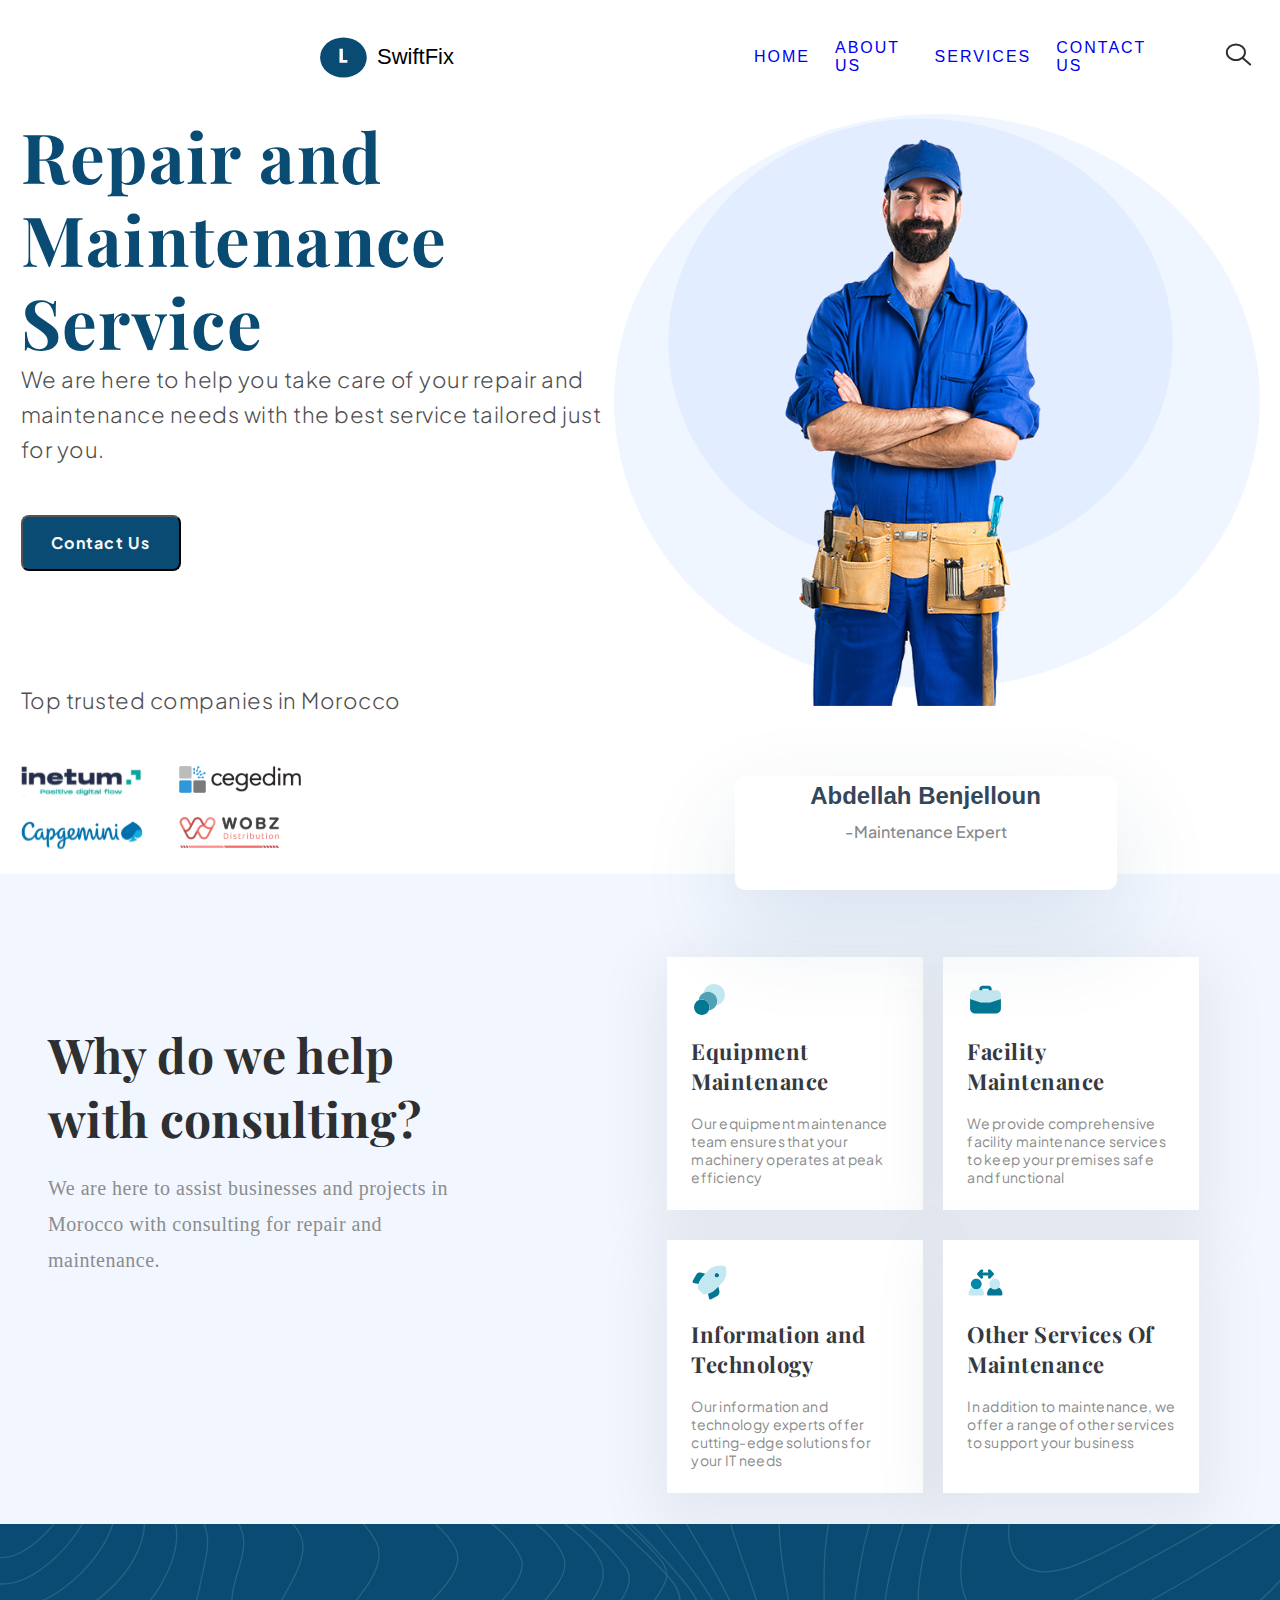
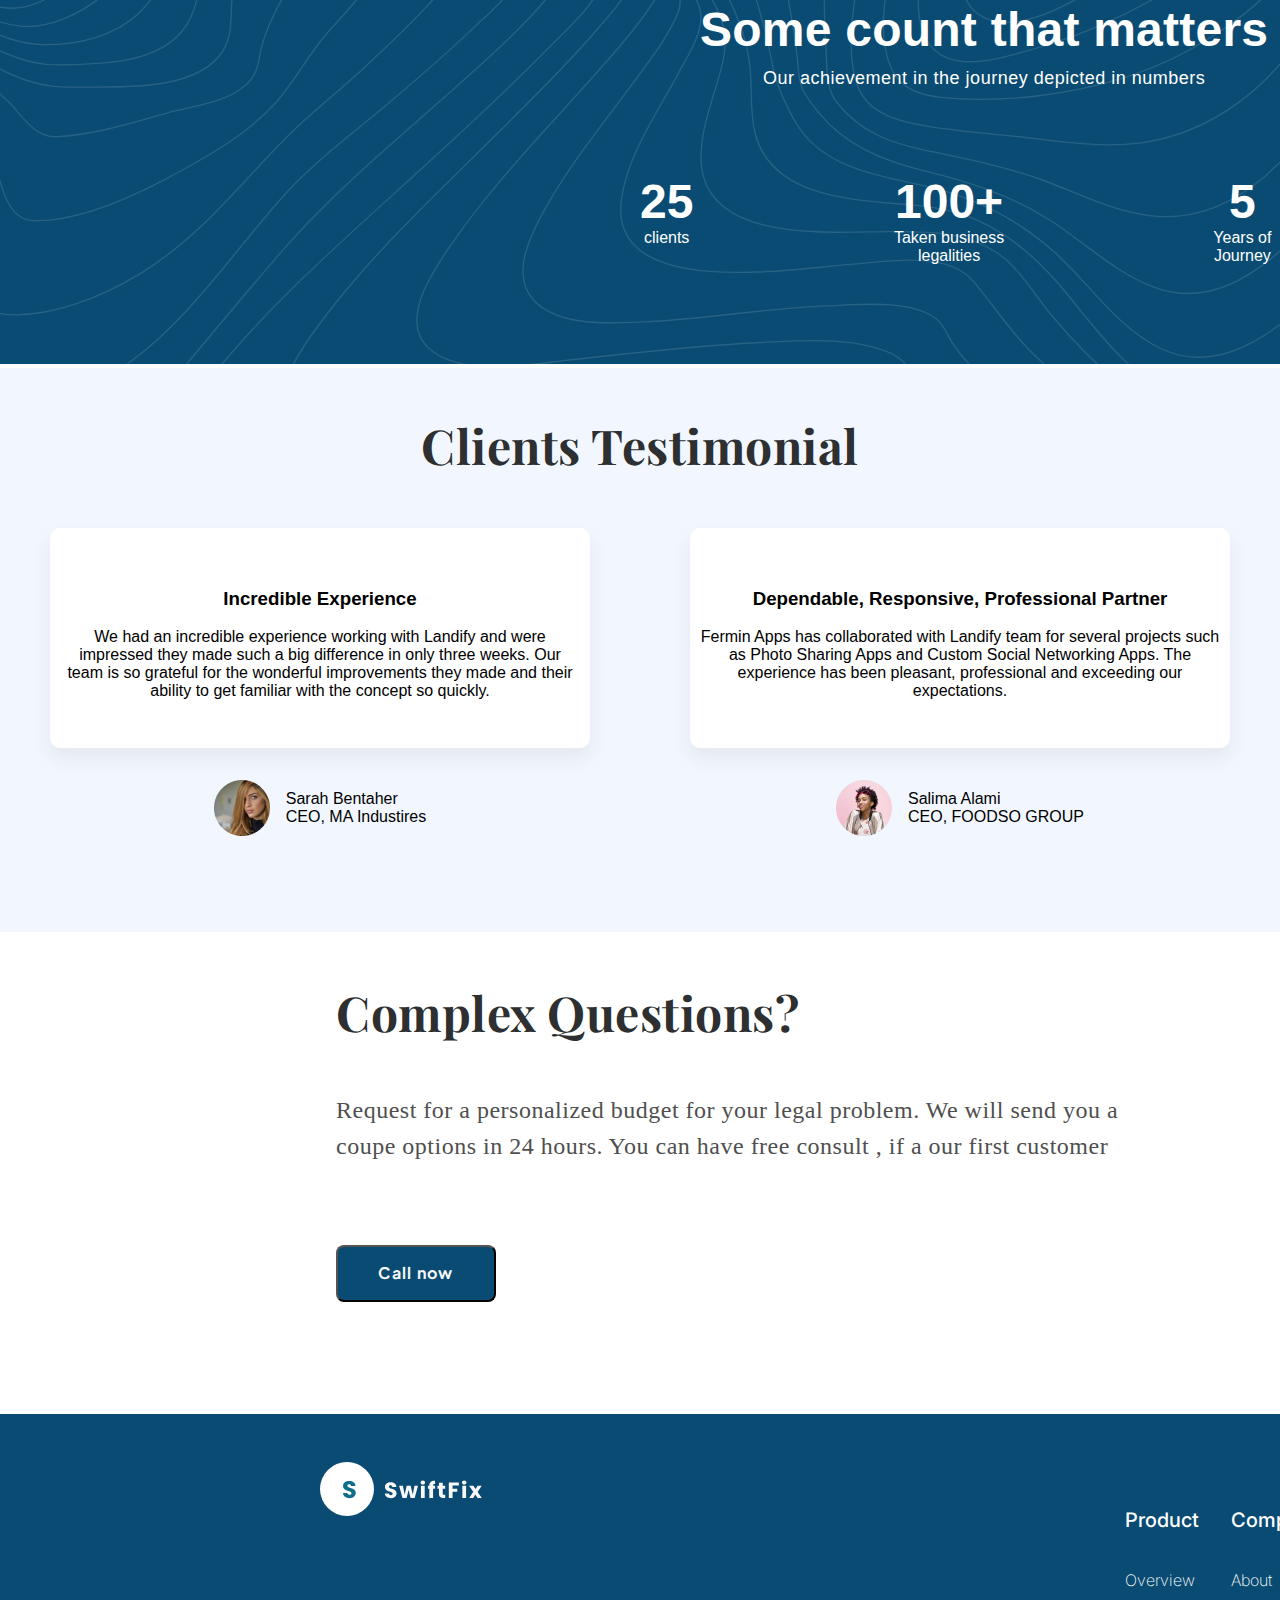
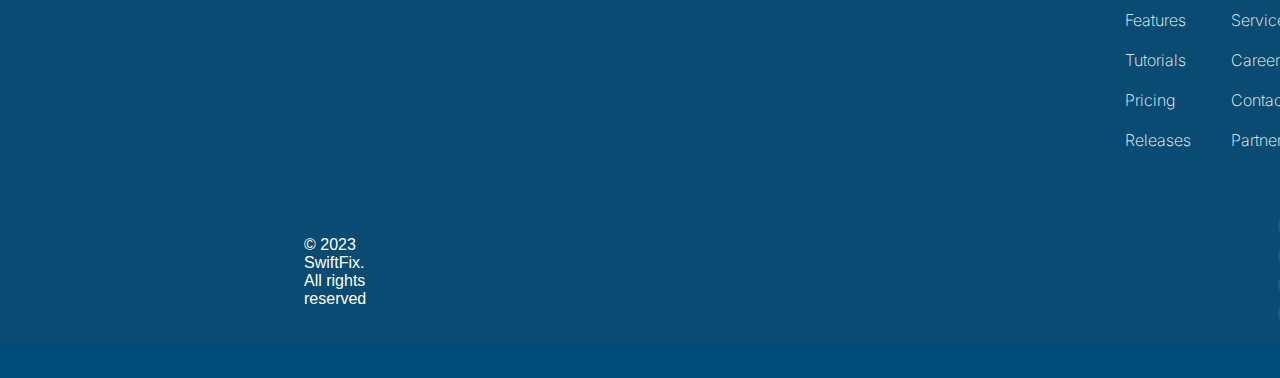
==== index.html @ 6b2a0e9b "brief2" ====
<!DOCTYPE html>
<html lang="en">
<head>
    <meta charset="UTF-8">
    <meta name="viewport" content="width=device-width, initial-scale=1.0">
    <title>Document</title>
    <link rel="stylesheet" href="style.css">
    <!-- Fonts Section -->
    <link rel="preconnect" href="https://fonts.googleapis.com">
    <link rel="preconnect" href="https://fonts.gstatic.com" crossorigin>
    <link href="https://fonts.googleapis.com/css2?family=Inter:wght@200;500&display=swap" rel="stylesheet">
    <link rel="preconnect" href="https://fonts.googleapis.com">
    <link rel="preconnect" href="https://fonts.gstatic.com" crossorigin>
    <link href="https://fonts.googleapis.com/css2?family=Plus+Jakarta+Sans:wght@300;700&display=swap" rel="stylesheet">
    <link rel="preconnect" href="https://fonts.googleapis.com">
    <link rel="preconnect" href="https://fonts.gstatic.com" crossorigin>
    <link href="https://fonts.googleapis.com/css2?family=Playfair+Display:wght@700;900&display=swap" rel="stylesheet">
    <!-- End Fonts Section -->
</head>


<body>
    <header>
        <div class="row">
            <div class="logo">
                <img src="images/logo.svg" alt="" srcset="">
                <p>SwiftFix</p>
            </div>
            <div class="navigation">
                <div class="menu">
                    <ul>
                        <li><a href="index.html">HOME</a></li>
                        <li><a href="about.html">ABOUT US</a></li>
                        <li><a href="services.html">SERVICES</a></li>
                        <li><a href="contact.html">CONTACT US</a></li>
                    </ul>
                </div>
                <div>
                    <img src="images/Group 27.svg" alt="" srcset="">
                </div>
            </div>
        </div>
    </header>
<!-- ------------------------------------------------section 1----------------------------------------------------------->
    <section class="home-section1">
        <div class="section">
            <h2>Repair and Maintenance Service</h2>
            <p>We are here to help you take care of your repair and maintenance needs with the best service tailored just for you.</p>
            <a href="contactUs.html"><button>Contact Us</button></a>
            <p>Top trusted companies in Morocco</p>
            <img src="images/Group 25.svg" alt="entreprises">
            
        </div>
        <div class="image">
            <img src="images/Hero Image.svg" alt="technicien de maintenance">
            <div class="bloc"><strong>Abdellah Benjelloun</strong><br>
            <p>-Maintenance Expert</p></div>
        </div>
    </section>
<!-----------------------------------------section de services----------------------------------------------------------->
    <section>
        <div class="services">
            <div class="question">
                <h3>Why do we help with consulting?</h3>
                <p>We are here to assist businesses and projects in Morocco with consulting for repair and maintenance.</p>
            </div>
            <div class="service-n">
                <div class="S">
                    <img src="images/Circle Layer.svg" alt="image">
                    <h5>Equipment Maintenance</h5>
                    <p>Our equipment maintenance team ensures that your machinery operates at peak efficiency</p>
                </div>
                <div class="S">
                    <img src="images/Bag.svg" alt="image">
                    <h5>Facility Maintenance</h5>
                    <p>We provide comprehensive facility maintenance services to keep your premises safe and functional</p>
                </div>
                <div class="S">
                    <img src="images/Rocket.svg" alt="image">
                    <h5>Information and Technology</h5>
                    <p>Our information and technology experts offer cutting-edge solutions for your IT needs</p>
                </div>
                <div class="S">
                    <img src="images/User Arrows.svg" alt="image">
                    <h5>Other Services Of Maintenance</h5>
                    <p>In addition to maintenance, we offer a range of other services to support your business</p>
                </div>
            </div>
        </div>
<!-- -------------------------------------------section de comptage--------------------------------------------------- -->
        <div class="count">
            <img  class="background" src="images/Group 498.svg" alt="background">
            <div class="count-matters">
                <h4><strong>Some count that matters</strong></h4>
                <p>Our achievement in the journey depicted in numbers</p>
            </div >
            <div class="countainer">
                <div class="client-number">
                    <h4><strong >25</strong></h4>
                    <p>clients</p>
                </div>
                <div class="businnes">
                    <h4><strong>100+</strong></h4>
                    <p>Taken business legalities</p>
                </div>
                <div class="years">
                    <h4><strong>5</strong></h4>
                    <p>Years of Journey</p>
                </div>
            </div>  
        </div>
    </section>
<!------------------------------------------section des clients---------------------------------------------------------->
    <section class="home-section2">
        <h3 class="client">Clients Testimonial</h3>
        <div class="client1">
            <div class="vue1">
                <h3><strong>Incredible Experience</strong></h3><br>
                <p>We had an incredible experience working with Landify and were impressed they made such a big difference in only three weeks. Our team is so grateful for the wonderful improvements they made and their ability to get familiar with the concept so quickly.</p><br>
            </div>
            <!-- <div class="triangle"></div> -->
            
            <div class="persone1">
                <img src="images/Photo.png" alt="client">
                <p><span>Sarah Bentaher</span><br>
                    CEO, MA Industires
                </p>
            </div>
        </div>
        
        <div class="client2">
            <div class="vue2">
                <h3><strong>Dependable, Responsive, Professional Partner</strong></h3><br>
                <p>Fermin Apps has collaborated with Landify team for several projects such as Photo Sharing Apps and Custom Social Networking Apps. The experience has been pleasant, professional and exceeding our expectations.</p>
            </div>
            <div class="persone2">
                <img src="images/Photo2.png" alt="client">
                <p><span>Salima Alami</span><br>
                    CEO, FOODSO GROUP
                </p></div>
        </div>
        
    </section>
<!-- ------------------------------------------section de question------------------------------------------------------->
<section class="complex-questions">
    <h4>Complex Questions?</h4>
    <div><p>Request for a personalized budget for your legal problem. We will send you a coupe options in 24 hours. You can have free consult , if a our first customer</p></div>
    <button>Call now</button></section>
</section>
<!-- ------------------------------------------------ FOOTER ------------------------------------------------------------>
<footer>
    <div class="feets">
        <div class="feet1">
            <div class="logo2">
                <img src="images/Group 495.svg" alt="" srcset="">
            </div>
            <div class="pf2">
                <div class="list">
                    <h4 class="features">Product</h4><br>
                    <ul>
                        <li><a href="#">Overview</a></li>
                        <li><a href="#">Features</a></li>
                        <li><a href="#">Tutorials</a></li>
                        <li><a href="#">Pricing</a></li>
                        <li><a href="#">Releases</a></li>
                    </ul>
                </div>
                <div class="list">
                    <h4>Company</h4><br>
                    <ul>
                        <li><a href="about.html">About</a></li>
                        <li><a href="services.html">Services</a></li>
                        <li><a href="#">Careers</a></li>
                        <li><a href="contact.html">Contact</a></li>
                        <li><a href="#">Partners</a></li>
                    </ul>
                </div>
                <div class="list">
                    <h4 class="features">Support</h4><br>
                    <ul>
                        <li><a href="#">Help Center</a></li>
                        <li><a href="#">Terms of service</a></li>
                        <li><a href="#">Legal</a></li>
                        <li><a href="#">Privacy Policy</a></li>
                        <li><a href="#">Status</a></li>
                </div>
            </div>
        </div>
    </div>
    <div class="feet2">
        <div><p>© 2023 SwiftFix. All rights reserved</p></div>
    
    <div>
       <a href="https://www.instagram.com/accounts/login/"><img src="images/insta.svg" alt="img"></a> 
       <a href="https://www.google.com/?hl=fr"><img src="images/google.svg" alt="img"></a>
       <a href="https://twitter.com/?lang=fr"><img src="images/twitter.svg" alt="img"></a>
       <a href="https://www.youtube.com/"><img src="images/youtube.svg" alt="img"></a>
    </div>
    </div>
    
</footer>
</body>
</html>
---- style.css ----
* {
    padding: 0; 
    margin: 0px;
    box-sizing: border-box; /*siri fa7mi7*/
    font-family: poppins,sans-serif;
    text-decoration: none;
    scroll-behavior: smooth;
}

.row {
    background-color: #ffffff;
    display: flex;
    justify-content: center;
    align-items: center;
    gap: 300px;

}

.logo {

    display: flex;
    flex-direction: row;
    align-items: center;
    margin-left: 20rem;
    
}

.logo p {
    margin-left: 10px;
    font-size: 22px;
}

.navigation {
    /* width : 50%;  */
    width: 100%;
    display : flex;
    justify-content: center;
    align-items: center;
    gap: 20px;
    
}

.menu ul {
    display : flex;
    list-style: none;
    align-items: center;
    color: #ffffff;
 }

 .menu ul > li {
    padding-right: 25px;
    letter-spacing:  2px;
 }


/* ---------------------------------------------------- section 1------------------------------------------------------ */
.home-section1 {
   display : flex;
   flex-direction: row;
   justify-content: center;
}

 .section {
    width : 593px;
 }

 .section h2 {
    color: #094B72;
    font-family: Playfair Display;
    font-size: 69px;
    font-style: normal;
    font-weight: 700;
    line-height: 120%;
    letter-spacing: 1.38px;
 }

 .section p {
    color: var(--neutral-grey-6, #4F4F4F);
    font-family: Plus Jakarta Sans;
    font-size: 22px;
    font-style: normal;
    font-weight: 300;
    line-height: 158%; /* 34.76px */
    letter-spacing: 0.5px;
    margin-bottom: 3rem;
 }
 
 .section button,.complex-questions button {
   width: 10em;
   border-radius: 8px;
   background: #094B72;
   color: var(--neutral-grey-1, #F9F8F9);
   font-family: Plus Jakarta Sans;
   font-size: 1rem;
   font-style: normal;
   font-weight: 700;
   line-height: 140.5%; /* 22.48px */
   letter-spacing: 1.28px;
   margin-bottom: 7rem;
   padding: 15px;
 }

.section img {
   margin-bottom: 10px;
} 

.image {
    position: relative;
 }

.bloc {
    width: 382px;
    height: 114px;
    position: absolute;
    bottom: -16px;
    right : 143px;
    border-radius: 10px;
    background: #FFF;
    box-shadow: 0px 39px 100px rgba(25, 62, 108, 0.12);
    color: #33475B;
    text-align: center;
    font-family: Plus Jakarta Sans;
    font-size: 24px;
    font-style: normal;
    font-weight: 700;
    line-height: 36px;
 }
 .bloc p {
    color: #87898C;
    text-align: center;
    font-family: Plus Jakarta Sans;
    font-size: 16px;
    font-style: normal;
    font-weight: 500;
    line-height: 36px; 
 }
 /* -----------------------------------------------------section services---------------------------------------------- */
 .services {
   padding: 3em;
   background-color: #F2F7FF;
   display: flex;
   flex-direction: row;
   justify-content: center;

 }

 .question {
   width : 30%;
   width: 419.309px;
   height: 302px;
   flex-shrink: 0;
   margin-top : 100px;
   margin-right: 190px;
 }

.question h3 {
   color: var(--neutral-grey-7, #2D2F30);
   font-family: Playfair Display;
   font-size: 48px;
   font-style: normal;
   font-weight: 700;
   line-height: normal;
   letter-spacing: 0.323px;
}

.question p {
   color: var(--neutral-grey-5, #8B8C8C);
   font-feature-settings: 'clig' off, 'liga' off;
   font-family: Poppins;
   font-size: 20px;
   font-style: normal;
   font-weight: 400;
   line-height: 36px; /* 180% */
   letter-spacing: 0.5px;
   margin-top: 20px;
}

.service-n {
   margin-top: 20px;
   width: 649px;
   height: 534px;
   display: flex;
   flex-wrap: wrap;
 }

.S {
   display: flex;
   width: 256px;
   padding: 24px;
   flex-direction: column;
   align-items: flex-start;
   gap: 18px;
   background-color: #FFF;
   margin: 15px 10px 15px 10px;
   box-shadow: 0px 18px 58px 16px rgba(0, 0, 0, 0.06);

 }

.S h5 {
   color: var(--Text, #363940);
   font-family: Playfair Display;
   font-size: 22px;
   font-style: normal;
   font-weight: 700;
   letter-spacing: 0.5px;
 }

.S p {
   color: var(--neutral-grey-5, #8B8C8C);
   font-family: Plus Jakarta Sans;
   font-size: 14px;
   font-style: normal;
   font-weight: 400;
   letter-spacing: 0.3px;
 }

 /* -------------------------------------------------- section de comptage-------------------------------------------- */
 .count {
   position: relative;
 }

 .background {
   width : 1857px;
   z-index: 0;
 }

 .count-matters {
   position: absolute;
   font-size: 19px;
   top : 70px;
   left: 700px;
   text-align: center;
 }

 .count-matters h4 {
   color: var(--default-white, #FFF);
   text-align: center;
   font-feature-settings: 'salt' on, 'liga' off;
   font-family: Playfair Display;
   font-size: 48px;
   font-style: normal;
   font-weight: 900;
   line-height: 64px; /* 133.333% */
   letter-spacing: 0.24px;
 }

 .count-matters p {
   color: var(--default-white, #FFF);
   text-align: center;
   font-feature-settings: 'salt' on, 'liga' off;
   font-family: Poppins,sans-serif;
   font-size: 18px;
   font-style: normal;
   font-weight: 400;
   line-height: 32px; /* 177.778% */
   letter-spacing: 0.5px;
 }

 .countainer {
   position: absolute;
   top : 250px;
   left: 640px;
   display: flex;
   gap : 200px;
 }

/* ----------- */
.client-number {
   text-align: center;
}

 .client-number h4 {
   font-size: 48px;
   color: #FFF;
 }

 .client-number p {
   text-align: center;
   color: #FFF;
 }

/* ---------- */
 .businnes {
   text-align: center;
 }

 .businnes h4 {
   font-size: 48px;
   color: #FFF;
 }

 .businnes p {
   text-align: center;
   color: #FFF;
 }

 /* --------- */
 .years {
   text-align: center;
 }

 .years h4 {
   font-size: 48px;
   color: #FFF;
 }

 .years p {
   text-align: center;
   color: #FFF;
 }

 /* ------------------------------------------------section des clients------------------------------------------------ */
 .home-section2 {
    background-color: #F2F7FF;
    padding : 10rem 0 6rem 0;
    position: relative;
    display : flex;
    flex-direction: row;
    justify-content: center;
    gap : 100px;

 }

 .client {
   position: absolute;
   top : 45px;
   color: var(--neutral-grey-7, #2D2F30);
   text-align: center;
   font-feature-settings: 'salt' on, 'liga' off;
   font-family: Playfair Display;
   font-size: 48px;
   font-style: normal;
   font-weight: 700;
   line-height: 64px; /* 133.333% */
   letter-spacing: 0.5px;
}

.client1 {
   display : flex;
   flex-direction: column;
}

 .vue1 {
    width: 540px;
    height: 220px;
    text-align: center;
    border-radius: 10px;
    background: #ffffff;
    box-shadow: 0px 10px 20px rgba(41, 41, 42, 0.07);
    padding : 10px;
    padding-top : 60px;  
 }

/* .triangle {
   clip-path: polygon(0 0, 100% 0, 50% 100%);
} */

 .persone1 {
   display: inline-flex;
   align-items: center;
   justify-content: center;
   gap: 16px;
   margin-top:2rem;
 }

 .client2 {
   display : flex;
   flex-direction: column;
}

 .vue2 {
    padding-top : 60px;
    width: 540px;
    height: 220px;
    text-align: center;
    border-radius: 10px;
    background: #ffffff;
    box-shadow: 0px 10px 20px rgba(41, 41, 42, 0.07);
    padding : 10px;
    padding-top : 60px;
    
 }

 .persone2 {
   display: inline-flex;
   align-items: center;
   justify-content: center;
   gap: 16px;
   margin-top:2rem;
 }
 /* ---------------------------------------------------section des question-------------------------------------------- */
 .complex-questions {
   text-align: left;
   margin: 3em 0 0 21em;
}

 .complex-questions h4{
   color: var(--neutral-grey-7, #2D2F30);
   font-family: Playfair Display;
   font-size: 48px;
   font-style: normal;
   font-weight: 700;
   line-height: 64px;
   letter-spacing: 0.5px;

}

.complex-questions p {
   margin: 2em 0 1em 0;
   width: 821px;
   height: 129.393px;
   color: var(--neutral-grey-6, #4F4F4F);
   font-family: Poppins;
   font-size: 24px;
   font-style: normal;
   font-weight: 400;
   line-height: 36px; /* 150% */
   letter-spacing: 0.5px;
}


/* ------------------------------------------------- about us---------------------------------------------------------- */
/* -------------------------------------------------------------------------------------------------------------------- */
/* ------------------------------------------------- article----------------------------------------------------------- */
.about-us {
   display : flex;
   flex-direction: row;
   align-items: center;
   justify-content: center;
   gap : 7rem;
}

.contenu1 {
   width: 30%;
   margin-top: 43px;
}

.contenu1 h2 {
   font-size: 70px;
   color: #094B72;
   font-family: Playfair Display;
   font-style: normal;
   font-weight: 700;
   line-height: 120%; /* 108px */
   letter-spacing: 1.8px;
   margin : 20px 0 20px 0;
}

.contenu1 p, .contenu2 p {
   color: var(--neutral-grey-6, #4F4F4F);
   font-family: Plus Jakarta Sans;
   font-size: 18px;
   font-style: normal;
   font-weight: 500;
   line-height: 158%;
   letter-spacing: 0.5px;
   margin-bottom: 40px;
   margin-top: 44px;
}

.contenu2 button, .contenu1 button {
   border-radius: 8px;
   background: #094B72;
   color: var(--neutral-grey-1, #F9F8F9);
   font-family: Plus Jakarta Sans;
   font-size: 16px;
   font-style: normal;
   font-weight: 700;
   line-height: 140.5%; /* 22.48px */
   letter-spacing: 1.28px;
   margin-bottom: 7rem;
   padding: 15px;
}

.technicien {
   width : 30%;
   height: 30rem;
   margin-left: 10px;
   border-radius: 34px;
   
}
/* ---------------------------------------------- section d'historique ------------------------------------------------- */
button {
   cursor: pointer;
}

.history {
   background-color: #F2F7FF;
   padding-bottom: 20px;
   display: flex;
   flex-direction: row;
   justify-content: center;
}

.contenu2 {
   width: 40%;
   margin-top: 43px;
   margin-left: 19rem;
}

.pic-his {
    margin-top: 55px;
    width: 30%;
}

.contenu2 h3 {
   color: #094B72;
   font-family: Playfair Display;
   font-size: 68px;
   font-style: normal;
   font-weight: 700;
   line-height: 120%; /* 108px */
   letter-spacing: 1.8px;
   margin : 20px 0 20px 0;
}

.contenu2 span {
   color : #094B72;
}

/* ---------------------------------------------------comment---------------------------------------------------------- */
.client-comments {
   margin: 3rem 0 3rem 0;
   display: flex;
   flex-direction: row;
   gap : 50px;
   justify-content: center;
}

.comments {
   background-color: #ffffff;
   border-radius: 10px 30px 0px 90px;
   box-shadow: 0px 10px 20px rgba(41, 41, 42, 7);
   width: 20%;
   height: 20em;
   font-size: 25px;
}

.person {
   padding: 2rem 2rem 0rem 2rem;
}

.person h4 {
   margin-bottom: 10px;
   font-family: Poppins;
   font-size: 25px;
   font-style: normal;
}

.person p {
   font-family: Poppins;
   font-size: 20px;
   font-style: normal;
}

.comment {
   width: 2em;
   height: 2em;
   display: flex;
   margin: 1em 0em 0em 12em;
}

.personnage {
   margin-left: 1em;
   width: 5em;
   height: 4em;
}

.etoiles {
   width : 1em;
   height: 1em;
}
/* ---------------------------------------------------services----------------------------------------------------------- */
/* -------------------------------------------------------------------------------------------------------------------- */
.services-page {
   margin: 4em 0 6em 22em;
   width: 70%;
   display: flex;
   flex-wrap: wrap;
   gap: 2em;
}

.maintenance-services {
   padding: 1em;
   background-color:  #DCD0FF;
   /* border: solid 1px; */
   box-shadow: 0px 10px 20px rgba(41, 41, 42, 0.1);
   width: 25%;
   height: 17em;
   text-align: center;
}

.icon {
   width: 5em;
   height: 4em;
   margin-bottom: 15px;
}

.maintenance-services h4 {
   margin-bottom: 10px;
   font-family: Poppins,sans-serif;
   font-size: 25px;
   font-style: normal;
   font-size: 20px;
   margin-bottom: 15px;
   
}
/* ---------------------------------------------------contact-------------------------------------------------------- */
 /* ------------------------------------------------------------------------------------------------------------------ */
 .contact {
   background-color: #F2F7FF;
   padding: 4rem 0 4rem 20rem;
   display: flex;
   flex-direction: row;
   gap : 7em;

}

.form h3 {
   color: #094B72;
   font-family: Playfair Display, sans-serif;
   font-size: 45px;
   font-style: normal;
   font-weight: 700;
   line-height: 120%; /* 108px */
   letter-spacing: 1.8px;
}

.info {
   display: flex;
   flex-direction: column;
}

.info input {
   width: 50em;
   height: 3em;
   margin-top: 20px;
   padding: 7px;
   background: #FFF;
   border-style: none;
   border-bottom: 2px grey solid;
   box-shadow: rgba(50, 50, 93, 0.25) 0px 6px 12px -2px;
}

.info select {
   color: grey;
   width: 50em;
   height: 3em;
   margin-top: 20px;
   padding: 7px;
   background: #FFF;
   border-style: none;
   border-bottom: 2px grey solid;
   box-shadow: rgba(50, 50, 93, 0.25) 0px 6px 12px -2px;
}

.info textarea {
   width: 50em;
   height: 8em;
   margin-top: 20px;
   padding: 7px;
   border-style: none;
   border-bottom: 2px grey solid;
   background: #FFF;
   box-shadow: rgba(50, 50, 93, 0.25) 0px 6px 12px -2px;
}

.info button {
   width: 10em;
   border-radius: 8px;
   background: #094B72;
   color: var(--neutral-grey-1, #F9F8F9);
   font-family: Plus Jakarta Sans;
   font-size: 1rem;
   font-style: normal;
   font-weight: 700;
   line-height: 140.5%; /* 22.48px */
   letter-spacing: 1.28px;
   margin-bottom: 7rem;
   padding: 15px;
   margin : 1em 0 2em 0;
}

.MAP {

   margin: 5em 0em 0 20em;
   border-radius: 10px;
   box-shadow: 0px 10px 20px rgba(41, 41, 42, 7);
   
}
/* ---------------------------------------------------footer----------------------------------------------------------- */
/* -------------------------------------------------------------------------------------------------------------------- */
.feets {
   height: 400px;
   background-color: #094B72;
   /* color:ffffff; */
   display: flex;
   flex-direction: column;
}
.feet1 {
   
   background-color: #094B72;
   color : #FFF;
   display : flex;
   flex : arrow;
   /* justify-content :space-evenly; */
   gap: 40rem;
   padding: 0 0 9rem 10rem;
}

.pf1 {
   display : flex;
   flex : arrow;
   align-items: center;
}


.pf2 {
   display : flex;
   flex : arrow;
   justify-content: center;
   align-items: center;
   gap : 2rem;
   padding-top : 4rem;

   
}

.list h4 {
   font-family: 'Inter', sans-serif;
   font-weight: 500;
   font-size: 20px;
   margin-bottom: 20px;
}


.list li, .list a {
   color: white;
   list-style: none;
   font-family: 'Inter', sans-serif;
   font-weight: 200;
   font-style: normal;
   font-size: 16px;
   font-style: normal;
   padding-bottom: 20px;
}



.feet2{
   background-color: #004D7B;
   display: flex;
   flex-direction: row;
   align-items: center;
   gap : 57rem;
   padding: 0 0 3rem 19rem;
   color : #ffffff;
}

.logo2 {
   display: flex;
   flex-direction: row;
   align-items: center;
   margin-left: 10rem;
   margin-top: 3em;
   display: block;
}
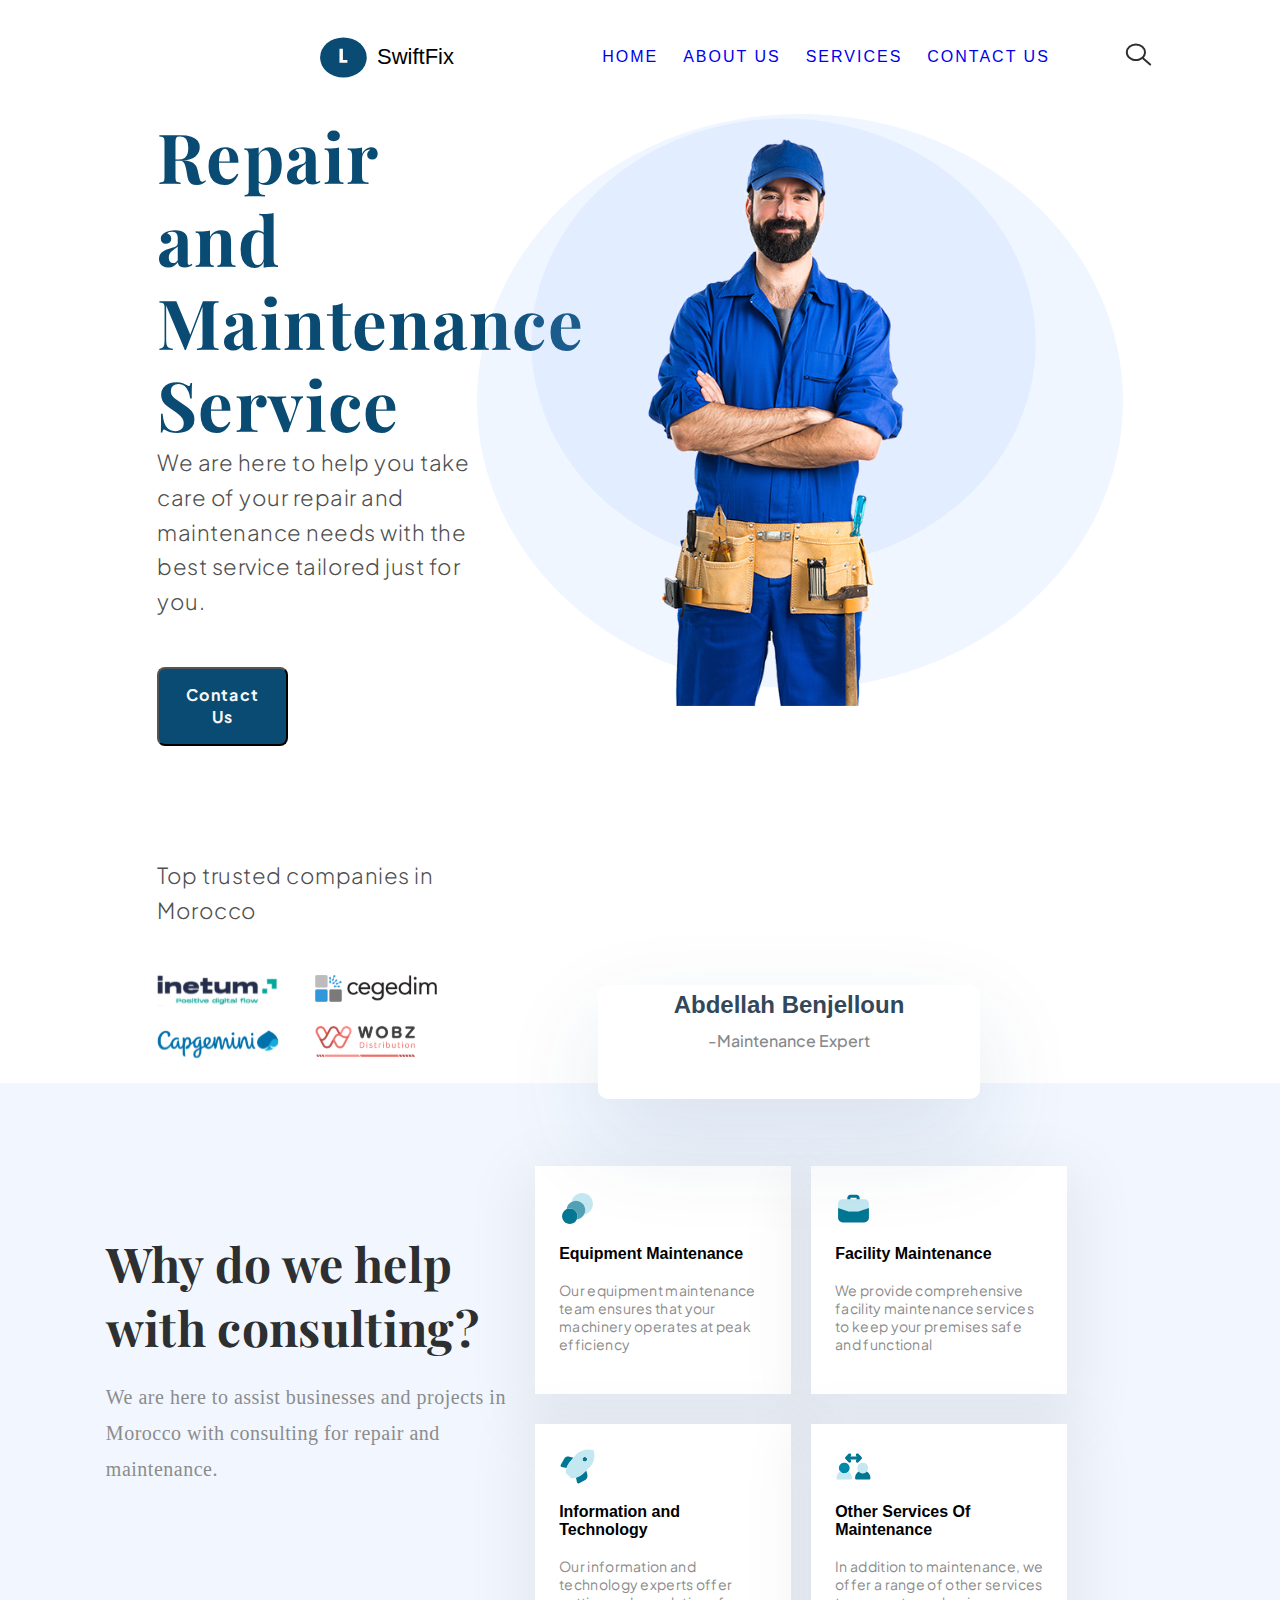
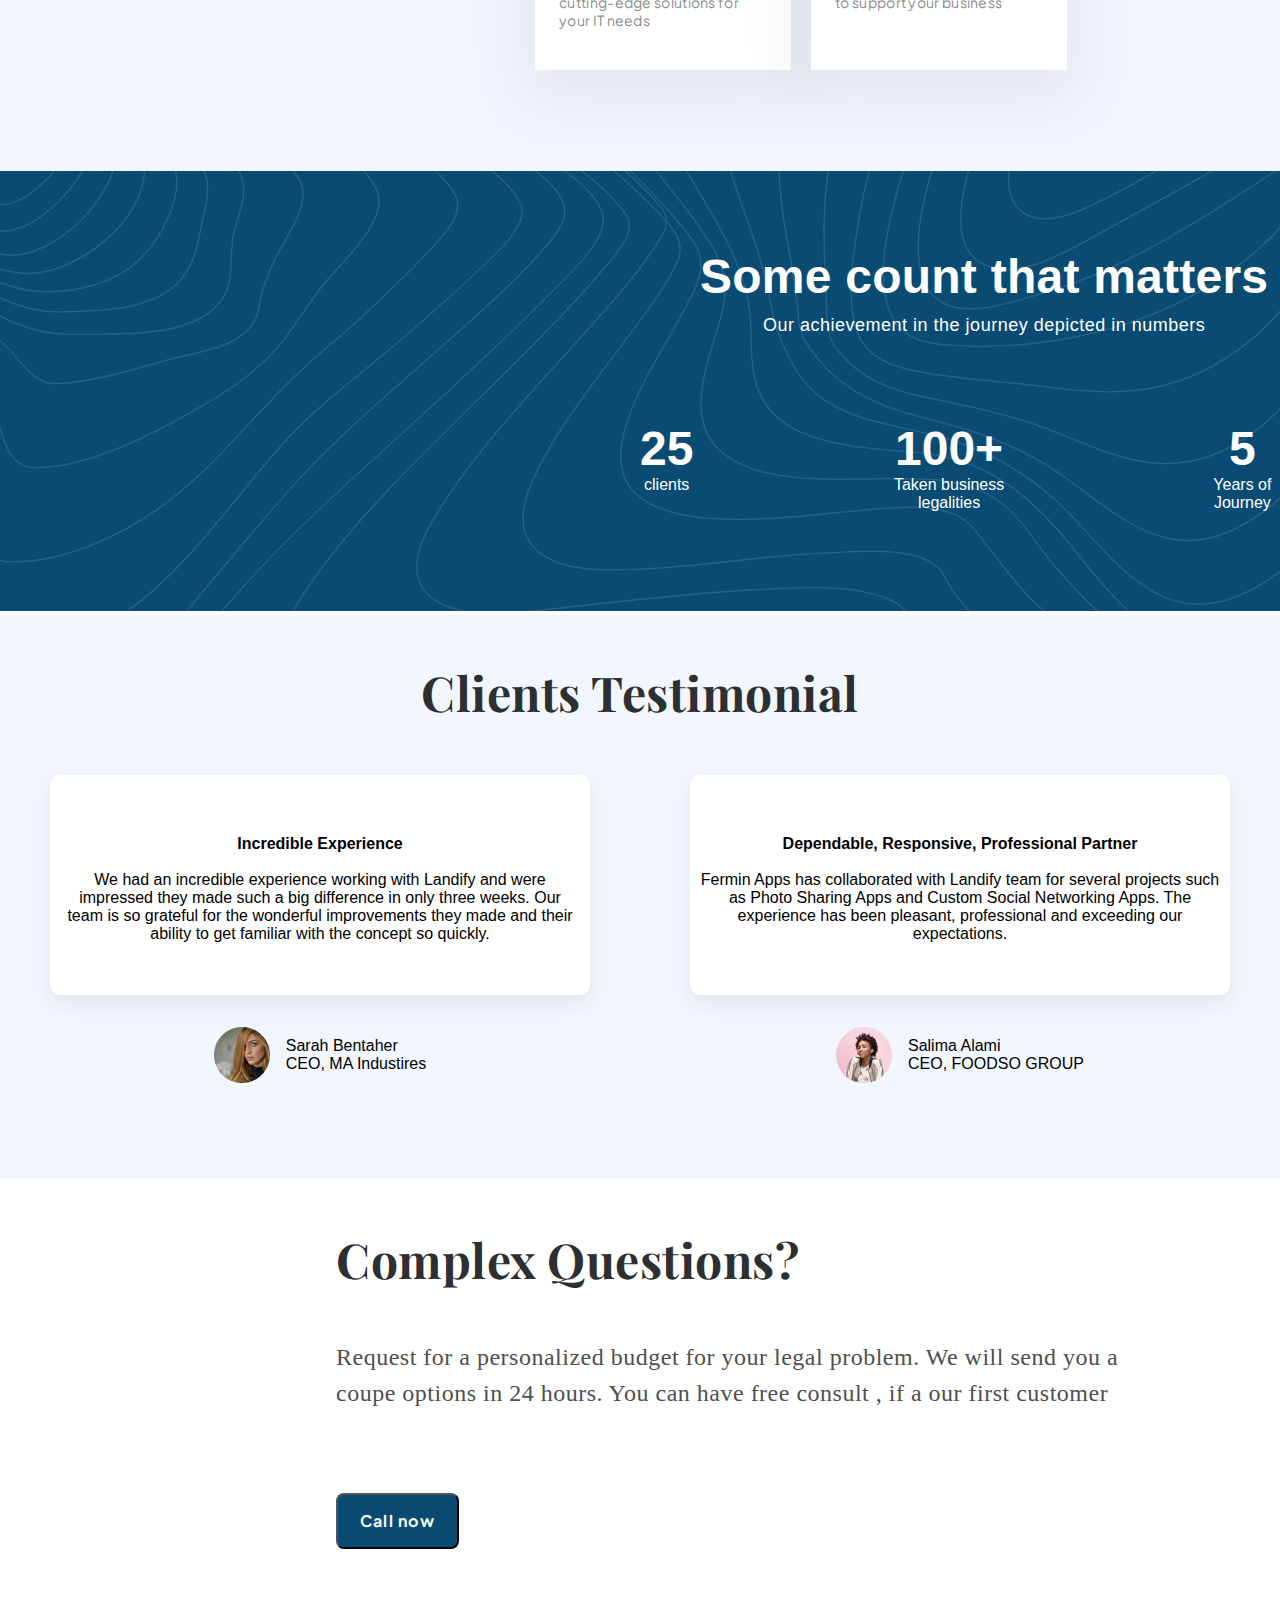
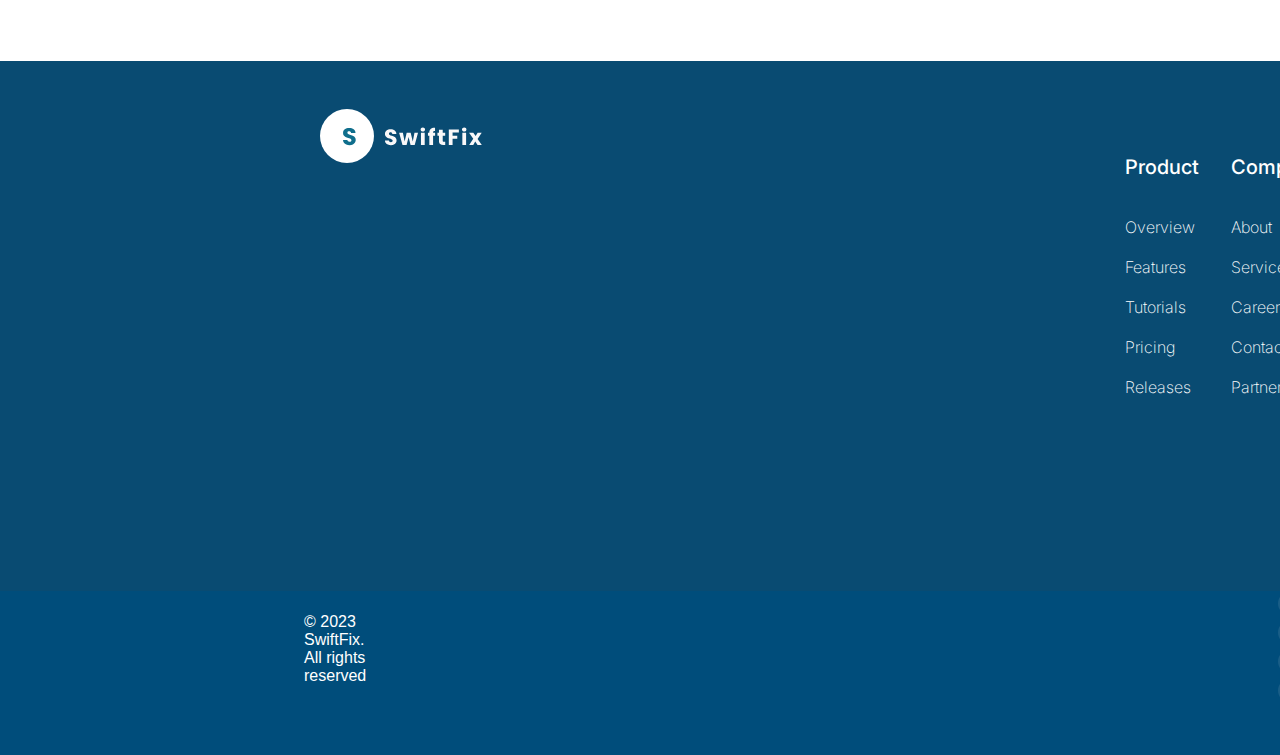
==== commit 2f1e1cfc: "brief2" ====
--- a/index.html
+++ b/index.html
@@ -3,8 +3,13 @@
 <head>
     <meta charset="UTF-8">
     <meta name="viewport" content="width=device-width, initial-scale=1.0">
-    <title>Document</title>
+     <!-- les sources cachés -->
+     <meta http-equiv="Cache Control" content="no-cache, no-store, must-revalidate">
+     <meta http-equiv="Pragma" content="no-cache">
+     <meta http-equiv="Expires" content="0">
+    <title>SwiftFix</title>
     <link rel="stylesheet" href="style.css">
+    <link href="css/responsive.css" rel="stylesheet" />
     <!-- Fonts Section -->
     <link rel="preconnect" href="https://fonts.googleapis.com">
     <link rel="preconnect" href="https://fonts.gstatic.com" crossorigin>
@@ -18,12 +23,11 @@
     <!-- End Fonts Section -->
 </head>
 
-
 <body>
     <header>
-        <div class="row">
+        <div class="header">
             <div class="logo">
-                <img src="images/logo.svg" alt="" srcset="">
+                <img src="images/logo.svg" alt="img">
                 <p>SwiftFix</p>
             </div>
             <div class="navigation">
@@ -36,60 +40,59 @@
                     </ul>
                 </div>
                 <div>
-                    <img src="images/Group 27.svg" alt="" srcset="">
+                    <img src="images/recherche.svg" alt="recherche">
                 </div>
             </div>
         </div>
     </header>
-<!-- ------------------------------------------------section 1----------------------------------------------------------->
+<!---------------section 1------------------>
     <section class="home-section1">
         <div class="section">
             <h2>Repair and Maintenance Service</h2>
             <p>We are here to help you take care of your repair and maintenance needs with the best service tailored just for you.</p>
             <a href="contactUs.html"><button>Contact Us</button></a>
             <p>Top trusted companies in Morocco</p>
-            <img src="images/Group 25.svg" alt="entreprises">
-            
+            <img src="images/entreprise.svg" alt="entreprises"> 
         </div>
         <div class="image">
-            <img src="images/Hero Image.svg" alt="technicien de maintenance">
+            <img src="images/technicien1.svg" alt="technicien-de-maintenance">
             <div class="bloc"><strong>Abdellah Benjelloun</strong><br>
             <p>-Maintenance Expert</p></div>
         </div>
     </section>
-<!-----------------------------------------section de services----------------------------------------------------------->
+<!---------------section de services------------------>
     <section>
-        <div class="services">
+        <div class="home-section2">
             <div class="question">
                 <h3>Why do we help with consulting?</h3>
                 <p>We are here to assist businesses and projects in Morocco with consulting for repair and maintenance.</p>
             </div>
-            <div class="service-n">
-                <div class="S">
-                    <img src="images/Circle Layer.svg" alt="image">
-                    <h5>Equipment Maintenance</h5>
+            <div class="n-service">
+                <div class="service">
+                    <img src="images/Circle.svg" alt="image">
+                    <h4>Equipment Maintenance</h4>
                     <p>Our equipment maintenance team ensures that your machinery operates at peak efficiency</p>
                 </div>
-                <div class="S">
+                <div class="service">
                     <img src="images/Bag.svg" alt="image">
-                    <h5>Facility Maintenance</h5>
+                    <h4>Facility Maintenance</h4>
                     <p>We provide comprehensive facility maintenance services to keep your premises safe and functional</p>
                 </div>
-                <div class="S">
+                <div class="service">
                     <img src="images/Rocket.svg" alt="image">
-                    <h5>Information and Technology</h5>
+                    <h4>Information and Technology</h4>
                     <p>Our information and technology experts offer cutting-edge solutions for your IT needs</p>
                 </div>
-                <div class="S">
-                    <img src="images/User Arrows.svg" alt="image">
-                    <h5>Other Services Of Maintenance</h5>
+                <div class="service">
+                    <img src="images/User-Arrows.svg" alt="image">
+                    <h4>Other Services Of Maintenance</h4>
                     <p>In addition to maintenance, we offer a range of other services to support your business</p>
                 </div>
             </div>
         </div>
-<!-- -------------------------------------------section de comptage--------------------------------------------------- -->
-        <div class="count">
-            <img  class="background" src="images/Group 498.svg" alt="background">
+<!---------------section de comptage------------------>
+        <div class="home-section3">
+            <img  class="background" src="images/background.svg" alt="background">
             <div class="count-matters">
                 <h4><strong>Some count that matters</strong></h4>
                 <p>Our achievement in the journey depicted in numbers</p>
@@ -110,12 +113,12 @@
             </div>  
         </div>
     </section>
-<!------------------------------------------section des clients---------------------------------------------------------->
-    <section class="home-section2">
-        <h3 class="client">Clients Testimonial</h3>
+<!---------------section des clients------------------>
+    <section class="home-section4">
+        <h4 class="client">Clients Testimonial</h4>
         <div class="client1">
             <div class="vue1">
-                <h3><strong>Incredible Experience</strong></h3><br>
+                <h4><strong>Incredible Experience</strong></h4><br>
                 <p>We had an incredible experience working with Landify and were impressed they made such a big difference in only three weeks. Our team is so grateful for the wonderful improvements they made and their ability to get familiar with the concept so quickly.</p><br>
             </div>
             <!-- <div class="triangle"></div> -->
@@ -130,7 +133,7 @@
         
         <div class="client2">
             <div class="vue2">
-                <h3><strong>Dependable, Responsive, Professional Partner</strong></h3><br>
+                <h4><strong>Dependable, Responsive, Professional Partner</strong></h4><br>
                 <p>Fermin Apps has collaborated with Landify team for several projects such as Photo Sharing Apps and Custom Social Networking Apps. The experience has been pleasant, professional and exceeding our expectations.</p>
             </div>
             <div class="persone2">
@@ -141,18 +144,18 @@
         </div>
         
     </section>
-<!-- ------------------------------------------section de question------------------------------------------------------->
-<section class="complex-questions">
+<!---------------section de question------------------>
+<section class="home-section5">
     <h4>Complex Questions?</h4>
-    <div><p>Request for a personalized budget for your legal problem. We will send you a coupe options in 24 hours. You can have free consult , if a our first customer</p></div>
-    <button>Call now</button></section>
+    <p>Request for a personalized budget for your legal problem. We will send you a coupe options in 24 hours. You can have free consult , if a our first customer</p>
+    <button>Call now</button>
 </section>
-<!-- ------------------------------------------------ FOOTER ------------------------------------------------------------>
+<!---------------footer------------------>
 <footer>
     <div class="feets">
         <div class="feet1">
             <div class="logo2">
-                <img src="images/Group 495.svg" alt="" srcset="">
+                <img src="images/logo2.svg" alt="img">
             </div>
             <div class="pf2">
                 <div class="list">
@@ -183,8 +186,8 @@
                         <li><a href="#">Legal</a></li>
                         <li><a href="#">Privacy Policy</a></li>
                         <li><a href="#">Status</a></li>
-                </div>
-            </div>
+                    </ul>
+                </div>
         </div>
     </div>
     <div class="feet2">
@@ -197,7 +200,7 @@
        <a href="https://www.youtube.com/"><img src="images/youtube.svg" alt="img"></a>
     </div>
     </div>
-    
+    </div>
 </footer>
 </body>
 </html>--- a/style.css
+++ b/style.css
@@ -7,12 +7,12 @@
     scroll-behavior: smooth;
 }
 
-.row {
+.header {
     background-color: #ffffff;
     display: flex;
     justify-content: center;
     align-items: center;
-    gap: 300px;
+    gap: 3em;
 
 }
 
@@ -61,7 +61,7 @@
 }
 
  .section {
-    width : 593px;
+    width : 25%;
  }
 
  .section h2 {
@@ -85,8 +85,8 @@
     margin-bottom: 3rem;
  }
  
- .section button,.complex-questions button {
-   width: 10em;
+ .section button {
+   width: 41%;
    border-radius: 8px;
    background: #094B72;
    color: var(--neutral-grey-1, #F9F8F9);
@@ -135,13 +135,12 @@
     line-height: 36px; 
  }
  /* -----------------------------------------------------section services---------------------------------------------- */
- .services {
+ .home-section2 {
    padding: 3em;
    background-color: #F2F7FF;
    display: flex;
    flex-direction: row;
    justify-content: center;
-
  }
 
  .question {
@@ -149,8 +148,7 @@
    width: 419.309px;
    height: 302px;
    flex-shrink: 0;
-   margin-top : 100px;
-   margin-right: 190px;
+   margin : 100px 0 190px 0;
  }
 
 .question h3 {
@@ -175,7 +173,7 @@
    margin-top: 20px;
 }
 
-.service-n {
+.n-service {
    margin-top: 20px;
    width: 649px;
    height: 534px;
@@ -183,7 +181,7 @@
    flex-wrap: wrap;
  }
 
-.S {
+.service {
    display: flex;
    width: 256px;
    padding: 24px;
@@ -196,7 +194,7 @@
 
  }
 
-.S h5 {
+.service h5 {
    color: var(--Text, #363940);
    font-family: Playfair Display;
    font-size: 22px;
@@ -205,7 +203,7 @@
    letter-spacing: 0.5px;
  }
 
-.S p {
+.service p {
    color: var(--neutral-grey-5, #8B8C8C);
    font-family: Plus Jakarta Sans;
    font-size: 14px;
@@ -215,7 +213,7 @@
  }
 
  /* -------------------------------------------------- section de comptage-------------------------------------------- */
- .count {
+ .home-section3 {
    position: relative;
  }
 
@@ -310,7 +308,7 @@
  }
 
  /* ------------------------------------------------section des clients------------------------------------------------ */
- .home-section2 {
+ .home-section4 {
     background-color: #F2F7FF;
     padding : 10rem 0 6rem 0;
     position: relative;
@@ -388,13 +386,13 @@
    gap: 16px;
    margin-top:2rem;
  }
- /* ---------------------------------------------------section des question-------------------------------------------- */
- .complex-questions {
+ /* --------------------------------------------------section des question-------------------------------------------- */
+ .home-section5 {
    text-align: left;
    margin: 3em 0 0 21em;
 }
 
- .complex-questions h4{
+ .home-section5 h4{
    color: var(--neutral-grey-7, #2D2F30);
    font-family: Playfair Display;
    font-size: 48px;
@@ -405,7 +403,7 @@
 
 }
 
-.complex-questions p {
+.home-section5 p {
    margin: 2em 0 1em 0;
    width: 821px;
    height: 129.393px;
@@ -418,25 +416,93 @@
    letter-spacing: 0.5px;
 }
 
-
-/* ------------------------------------------------- about us---------------------------------------------------------- */
-/* -------------------------------------------------------------------------------------------------------------------- */
-/* ------------------------------------------------- article----------------------------------------------------------- */
+.home-section5 button {
+   width: 13%;
+   border-radius: 8px;
+   background: #094B72;
+   color: var(--neutral-grey-1, #F9F8F9);
+   font-family: Plus Jakarta Sans;
+   font-size: 1rem;
+   font-style: normal;
+   font-weight: 700;
+   line-height: 140.5%; /* 22.48px */
+   letter-spacing: 1.28px;
+   margin-bottom: 7rem;
+   padding: 15px;
+ }
+
+
+
+/* -------------------------------------------------about us-------------------------------------------------------- */
+/* ----------------------------------------------------------------------------------------------------------------- */
+.section-about1 {
+   position: relative;
+   
+}
+
+.background-about {
+   filter: opacity(90%);
+   width: 100%;
+   height: auto;
+   /* max-width: 200%; */
+   /* height: 29rem; */
+   /* max-height: auto; */
+}
+
+.who-are-we p {
+   position: absolute;
+   top: 177px;
+   left: 360px;
+   color: #094B72;
+   font-size: 95px;
+   font-weight: 600;
+   font-family: 'Plus Jakarta Sans';
+}
+
+.who-are-we h1{
+    position: absolute;
+    top: 82px;
+    left: 362px;
+    letter-spacing: 6px;
+    font-weight: 3;
+}
+
+.welcome {
+   padding: 2em 0 2em 0;
+   display: flex;
+   justify-content: center;
+   background-color: #537895;
+   background-image: linear-gradient(315deg, #537895 0%, #09203f 74%);
+   color: white;
+   
+}
+/* ------------------------------------------------article---------------------------------------------------------- */
 .about-us {
-   display : flex;
-   flex-direction: row;
-   align-items: center;
-   justify-content: center;
-   gap : 7rem;
+   /* max-width: 200%; */
+   max-height: auto;
+   display: flex;
+   justify-content: center;
+   margin: 2em 0 2em 0;
+}
+
+.article {
+   display: flex;
+    flex-direction: row;
+    align-items: center;
+    justify-content: center;
+    gap: 1rem;
+    width: 55%;
+    background-color: #f9fcff;
+    background-image: linear-gradient(147deg, #f9fcff 0%, #dee4ea 74%);
 }
 
 .contenu1 {
-   width: 30%;
+   width: 45%;
    margin-top: 43px;
 }
 
 .contenu1 h2 {
-   font-size: 70px;
+   font-size: 50px;
    color: #094B72;
    font-family: Playfair Display;
    font-style: normal;
@@ -473,40 +539,47 @@
 }
 
 .technicien {
-   width : 30%;
-   height: 30rem;
+   width: 30%;
+   height: 20rem;
    margin-left: 10px;
-   border-radius: 34px;
-   
-}
-/* ---------------------------------------------- section d'historique ------------------------------------------------- */
+   border-radius: 10px; 
+}
+/* --------------------------------------------- section d'historique ---------------------------------------------- */
 button {
    cursor: pointer;
 }
 
 .history {
+   height: 522px;
    background-color: #F2F7FF;
    padding-bottom: 20px;
    display: flex;
    flex-direction: row;
+   align-items: center;
    justify-content: center;
 }
 
 .contenu2 {
    width: 40%;
    margin-top: 43px;
-   margin-left: 19rem;
+   margin-right: 18rem;
+}
+
+.pic {
+   display: flex;
+   justify-content: center;
+   align-items: center;
 }
 
 .pic-his {
     margin-top: 55px;
-    width: 30%;
+    width: 50%;
 }
 
 .contenu2 h3 {
    color: #094B72;
    font-family: Playfair Display;
-   font-size: 68px;
+   font-size: 50px;
    font-style: normal;
    font-weight: 700;
    line-height: 120%; /* 108px */
@@ -520,6 +593,8 @@
 
 /* ---------------------------------------------------comment---------------------------------------------------------- */
 .client-comments {
+   /* max-width: 200%;
+   max-height: auto; */
    margin: 3rem 0 3rem 0;
    display: flex;
    flex-direction: row;
@@ -572,9 +647,28 @@
 }
 /* ---------------------------------------------------services----------------------------------------------------------- */
 /* -------------------------------------------------------------------------------------------------------------------- */
-.services-page {
-   margin: 4em 0 6em 22em;
-   width: 70%;
+.our-services h2 {
+    filter: opacity(80%);
+    font-size: 68px;
+    color: white;
+    position: absolute;
+    top: 300px;
+    left: 362px;
+    letter-spacing: 6px;
+    font-weight: 3;
+    
+}
+
+.page-service {
+   filter: opacity(80%);
+   padding: 0px 3em 0 23em;
+   display: flex;
+   justify-content: center;
+}
+
+.class-service {
+   margin: 4em 0 6em 0em;
+   width: 110rem;
    display: flex;
    flex-wrap: wrap;
    gap: 2em;
@@ -582,12 +676,15 @@
 
 .maintenance-services {
    padding: 1em;
-   background-color:  #DCD0FF;
+   background-color:  #ffffff;
    /* border: solid 1px; */
    box-shadow: 0px 10px 20px rgba(41, 41, 42, 0.1);
    width: 25%;
    height: 17em;
    text-align: center;
+   border-radius: 10%;
+
+
 }
 
 .icon {
@@ -603,23 +700,26 @@
    font-style: normal;
    font-size: 20px;
    margin-bottom: 15px;
-   
 }
 /* ---------------------------------------------------contact-------------------------------------------------------- */
  /* ------------------------------------------------------------------------------------------------------------------ */
  .contact {
    background-color: #F2F7FF;
-   padding: 4rem 0 4rem 20rem;
+   padding: 4rem 0 4rem 12rem;
    display: flex;
    flex-direction: row;
    gap : 7em;
 
+}
+
+.form {
+   padding: 0em 4em 2em 4em;
 }
 
 .form h3 {
    color: #094B72;
    font-family: Playfair Display, sans-serif;
-   font-size: 45px;
+   font-size: 40px;
    font-style: normal;
    font-weight: 700;
    line-height: 120%; /* 108px */
@@ -632,7 +732,8 @@
 }
 
 .info input {
-   width: 50em;
+   font-size: 16px;
+   width: 43em;
    height: 3em;
    margin-top: 20px;
    padding: 7px;
@@ -640,11 +741,13 @@
    border-style: none;
    border-bottom: 2px grey solid;
    box-shadow: rgba(50, 50, 93, 0.25) 0px 6px 12px -2px;
+   /* border-radius: ; */
 }
 
 .info select {
+   font-size: 16px;
    color: grey;
-   width: 50em;
+   width: 43em;
    height: 3em;
    margin-top: 20px;
    padding: 7px;
@@ -655,7 +758,8 @@
 }
 
 .info textarea {
-   width: 50em;
+   font-size: 16px;
+   width: 43em;
    height: 8em;
    margin-top: 20px;
    padding: 7px;
@@ -682,11 +786,28 @@
 }
 
 .MAP {
-
-   margin: 5em 0em 0 20em;
+   
+   margin: 3em 0em 0 0;
    border-radius: 10px;
    box-shadow: 0px 10px 20px rgba(41, 41, 42, 7);
    
+}
+
+.tele , .email {
+   padding: 20px;
+   margin-top:2em;;
+   display: flex;
+   flex-direction: row;
+   gap : 2em;
+}
+
+.tele img, .email img {
+   width : 2em;
+   height: 2em;
+}
+
+.tele p, .email p {
+   font-size: 20px;
 }
 /* ---------------------------------------------------footer----------------------------------------------------------- */
 /* -------------------------------------------------------------------------------------------------------------------- */
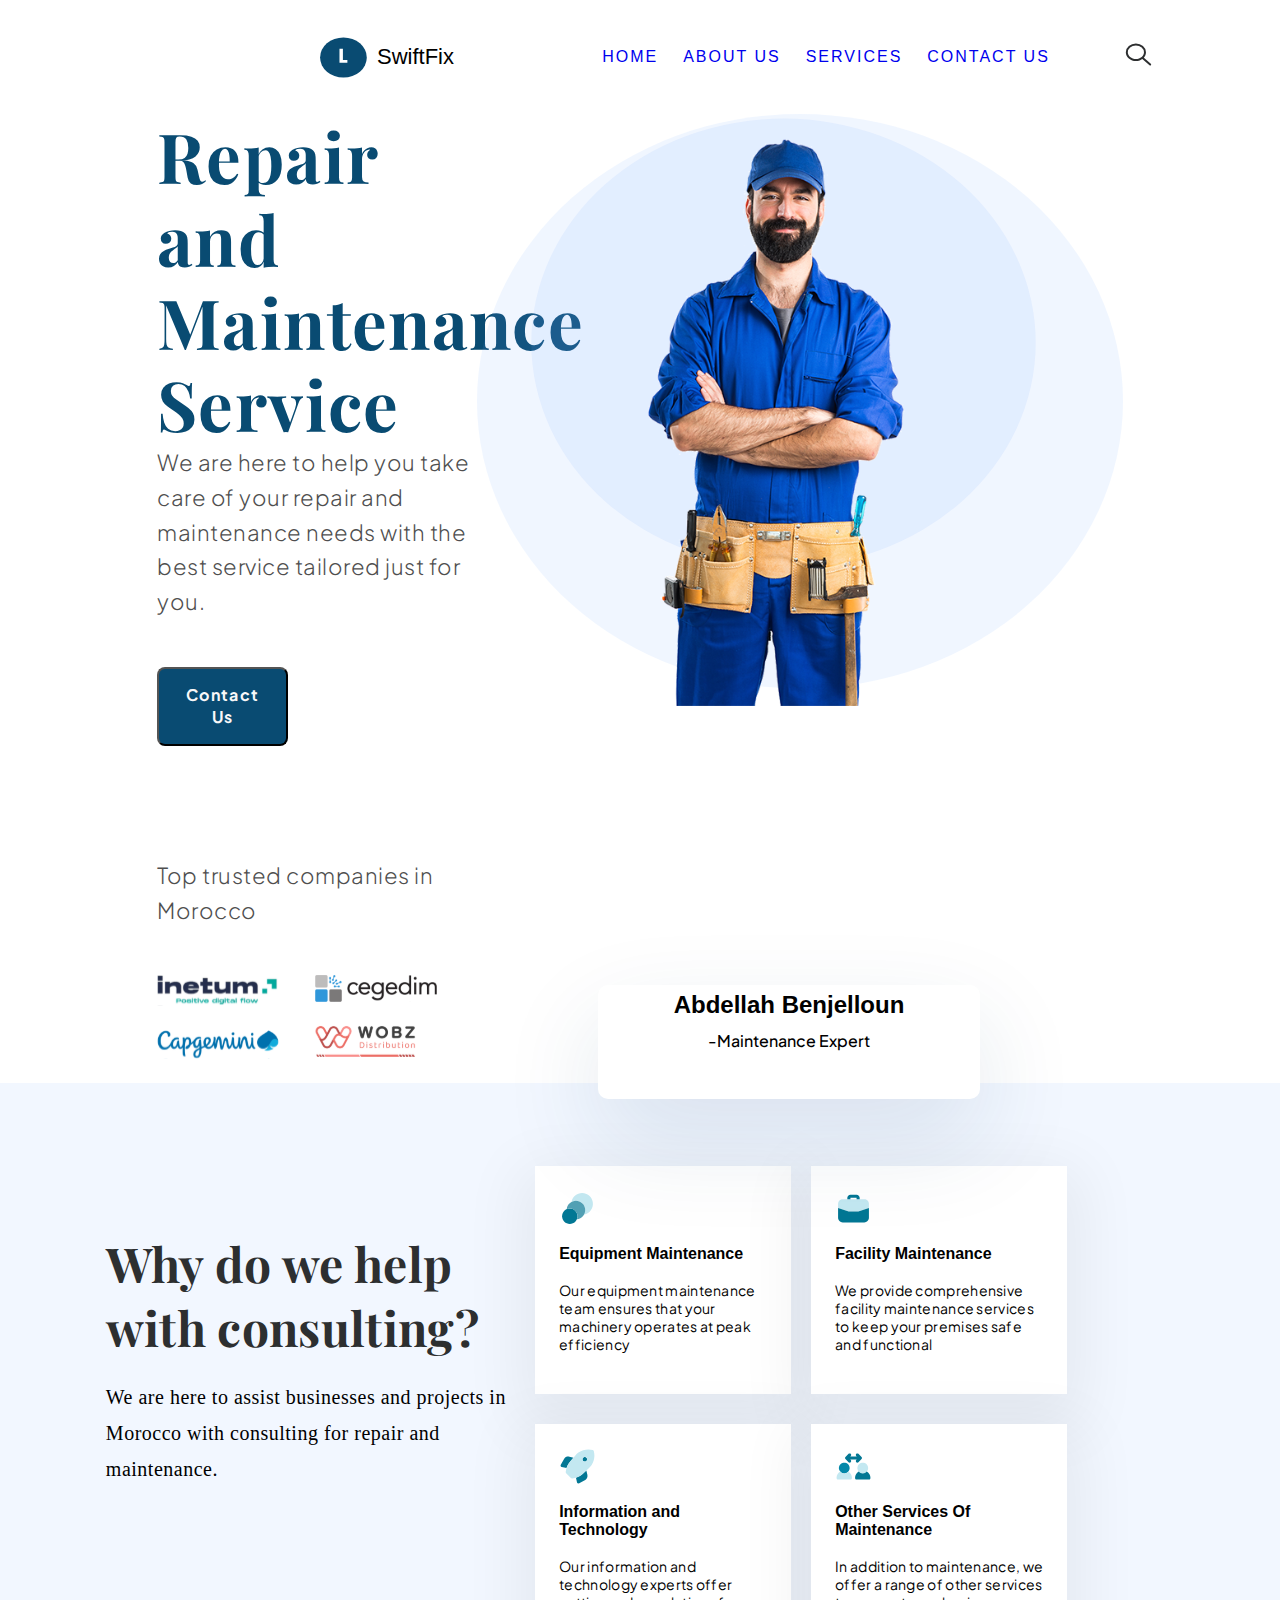
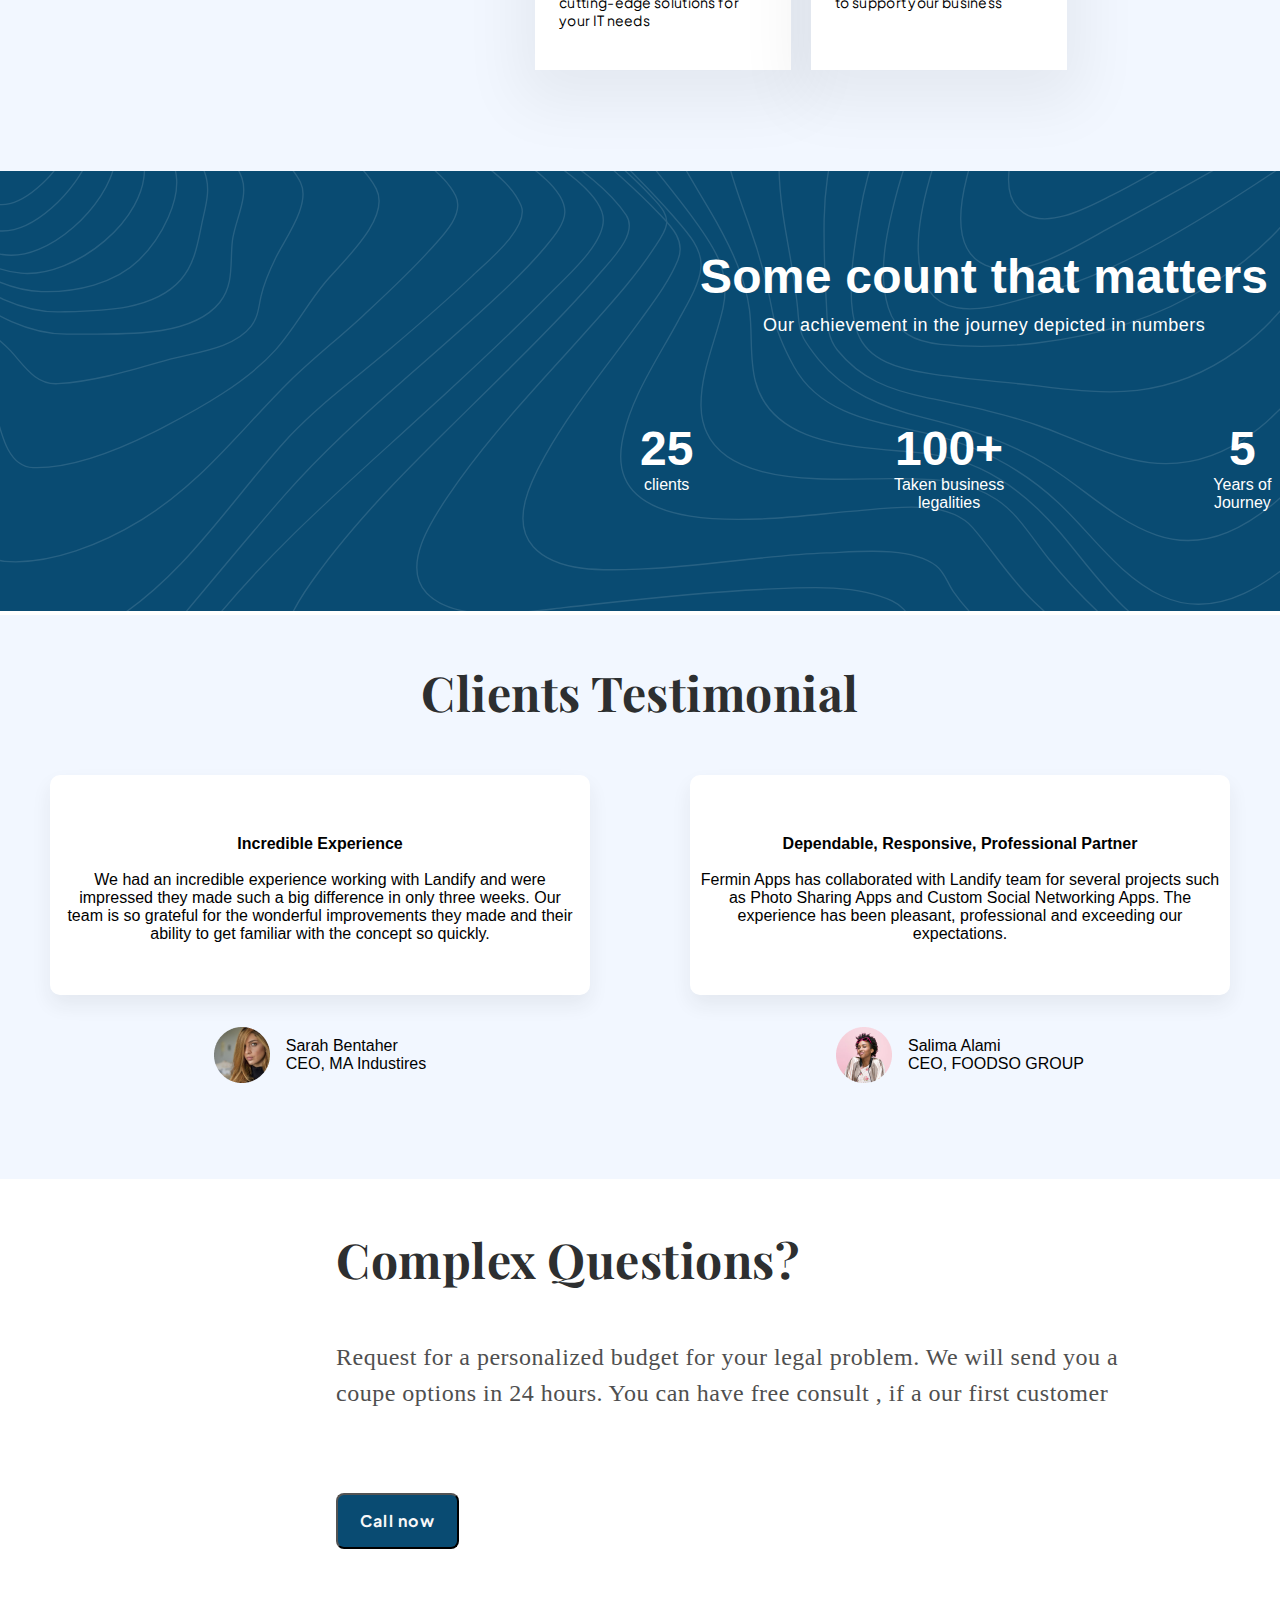
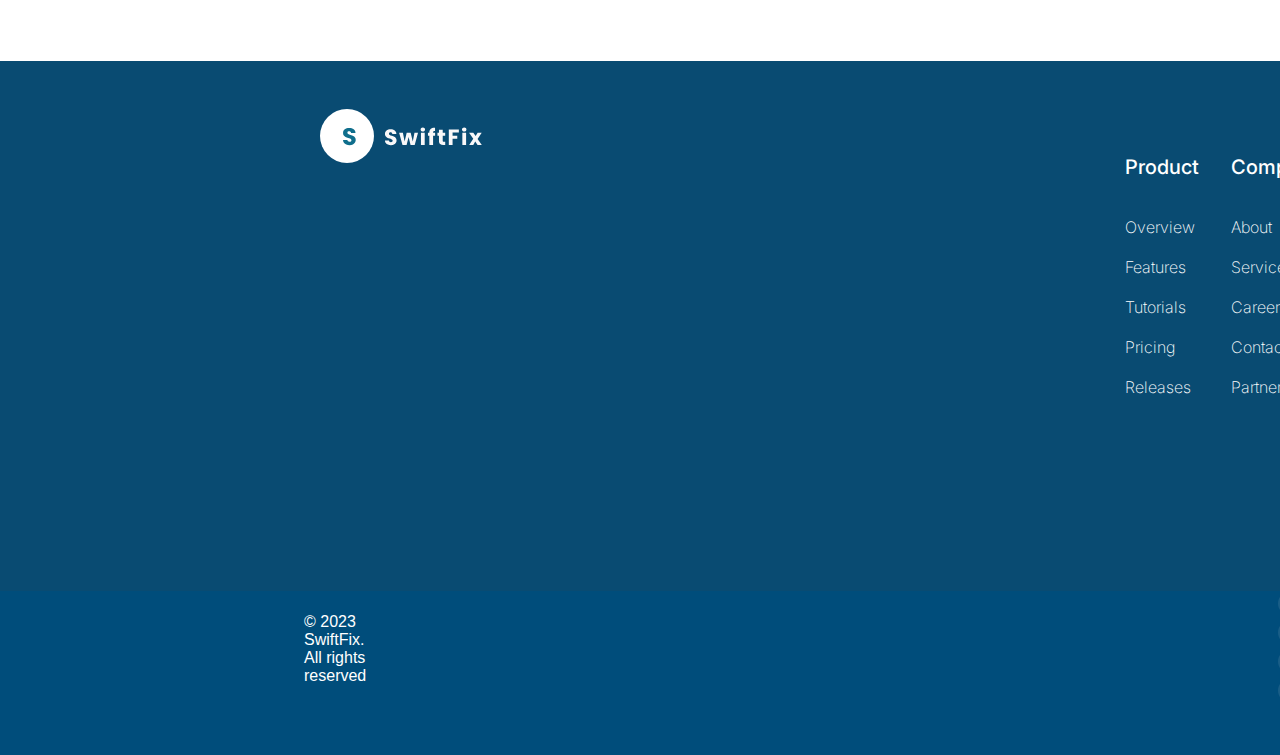
==== commit cfcb29d0: "Update index.html" ====
--- a/index.html
+++ b/index.html
@@ -3,10 +3,6 @@
 <head>
     <meta charset="UTF-8">
     <meta name="viewport" content="width=device-width, initial-scale=1.0">
-     <!-- les sources cachés -->
-     <meta http-equiv="Cache Control" content="no-cache, no-store, must-revalidate">
-     <meta http-equiv="Pragma" content="no-cache">
-     <meta http-equiv="Expires" content="0">
     <title>SwiftFix</title>
     <link rel="stylesheet" href="style.css">
     <link href="css/responsive.css" rel="stylesheet" />
@@ -203,4 +199,4 @@
     </div>
 </footer>
 </body>
-</html>+</html>
--- a/style.css
+++ b/style.css
@@ -117,7 +117,7 @@
     border-radius: 10px;
     background: #FFF;
     box-shadow: 0px 39px 100px rgba(25, 62, 108, 0.12);
-    color: #33475B;
+    color: #000000;
     text-align: center;
     font-family: Plus Jakarta Sans;
     font-size: 24px;
@@ -126,7 +126,7 @@
     line-height: 36px;
  }
  .bloc p {
-    color: #87898C;
+    color: #000000;
     text-align: center;
     font-family: Plus Jakarta Sans;
     font-size: 16px;
@@ -162,7 +162,7 @@
 }
 
 .question p {
-   color: var(--neutral-grey-5, #8B8C8C);
+   color: #000000;
    font-feature-settings: 'clig' off, 'liga' off;
    font-family: Poppins;
    font-size: 20px;
@@ -204,7 +204,7 @@
  }
 
 .service p {
-   color: var(--neutral-grey-5, #8B8C8C);
+   color: #000000;
    font-family: Plus Jakarta Sans;
    font-size: 14px;
    font-style: normal;
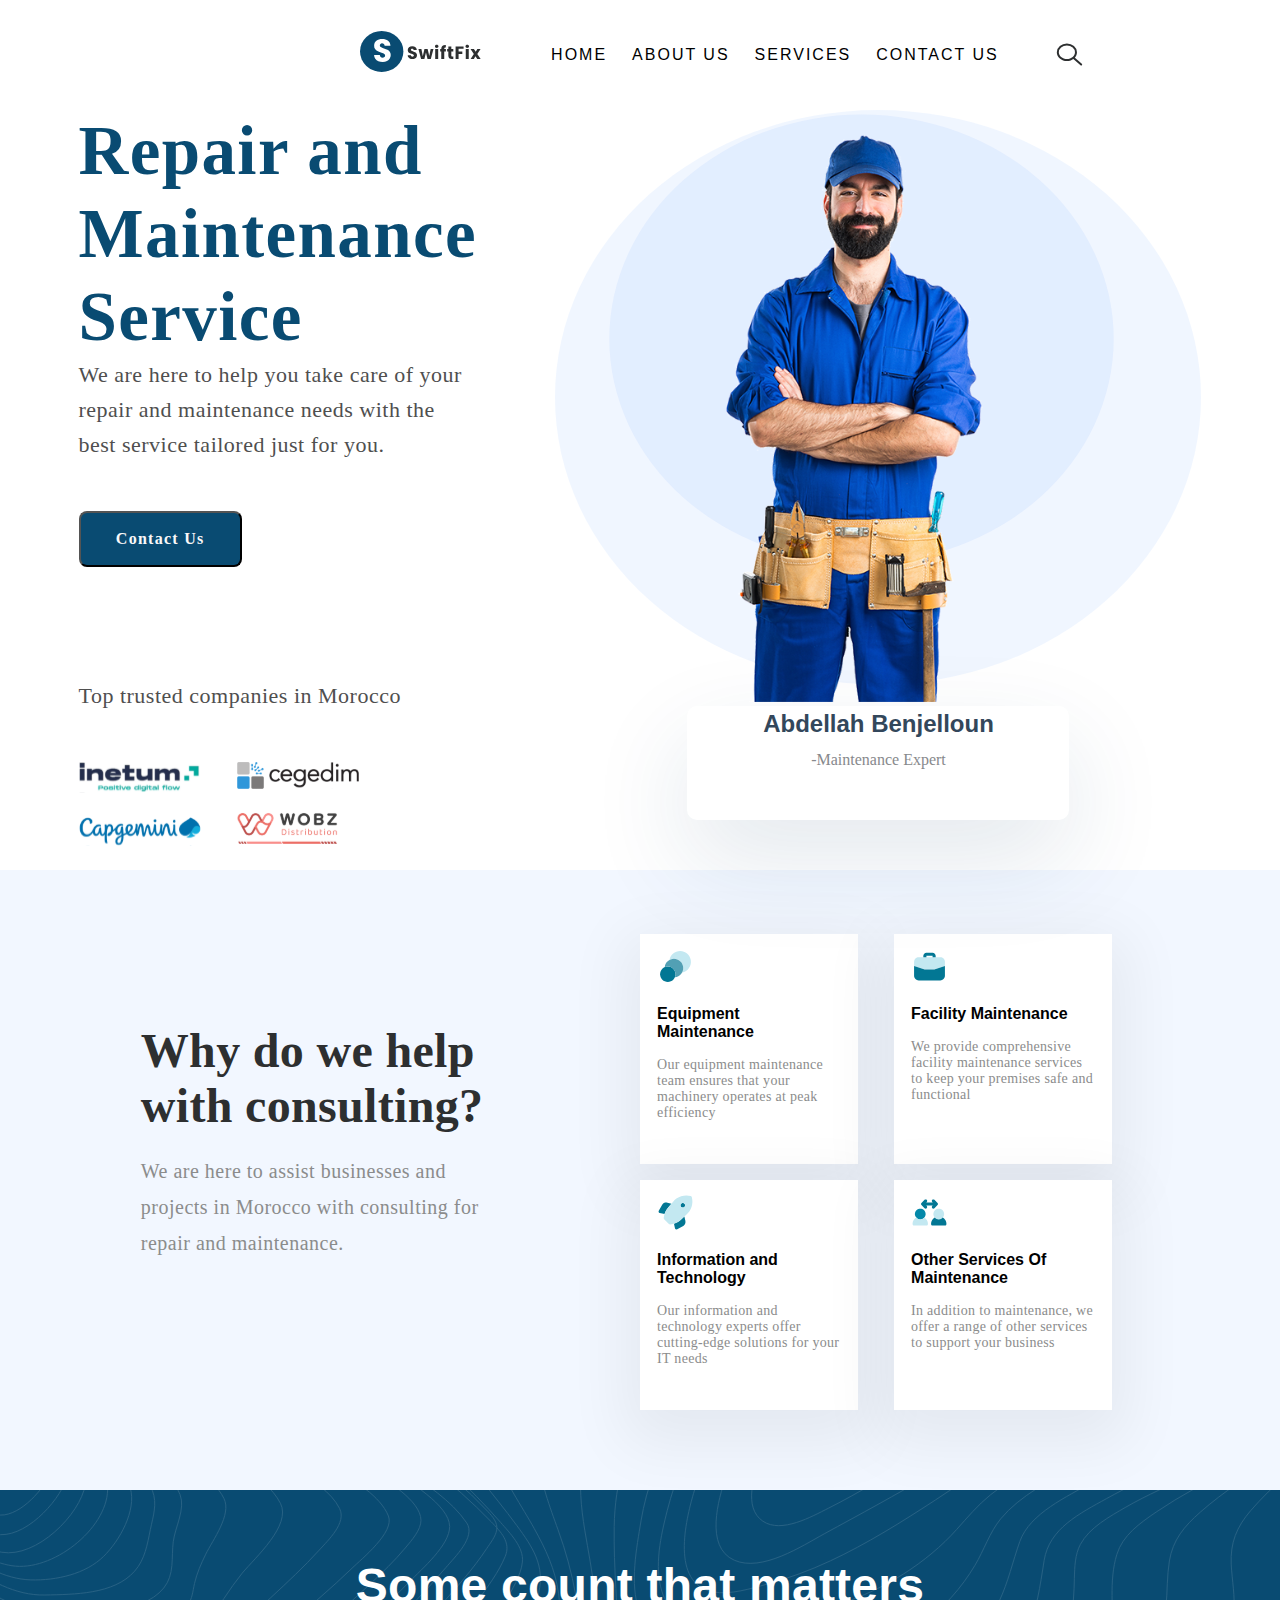
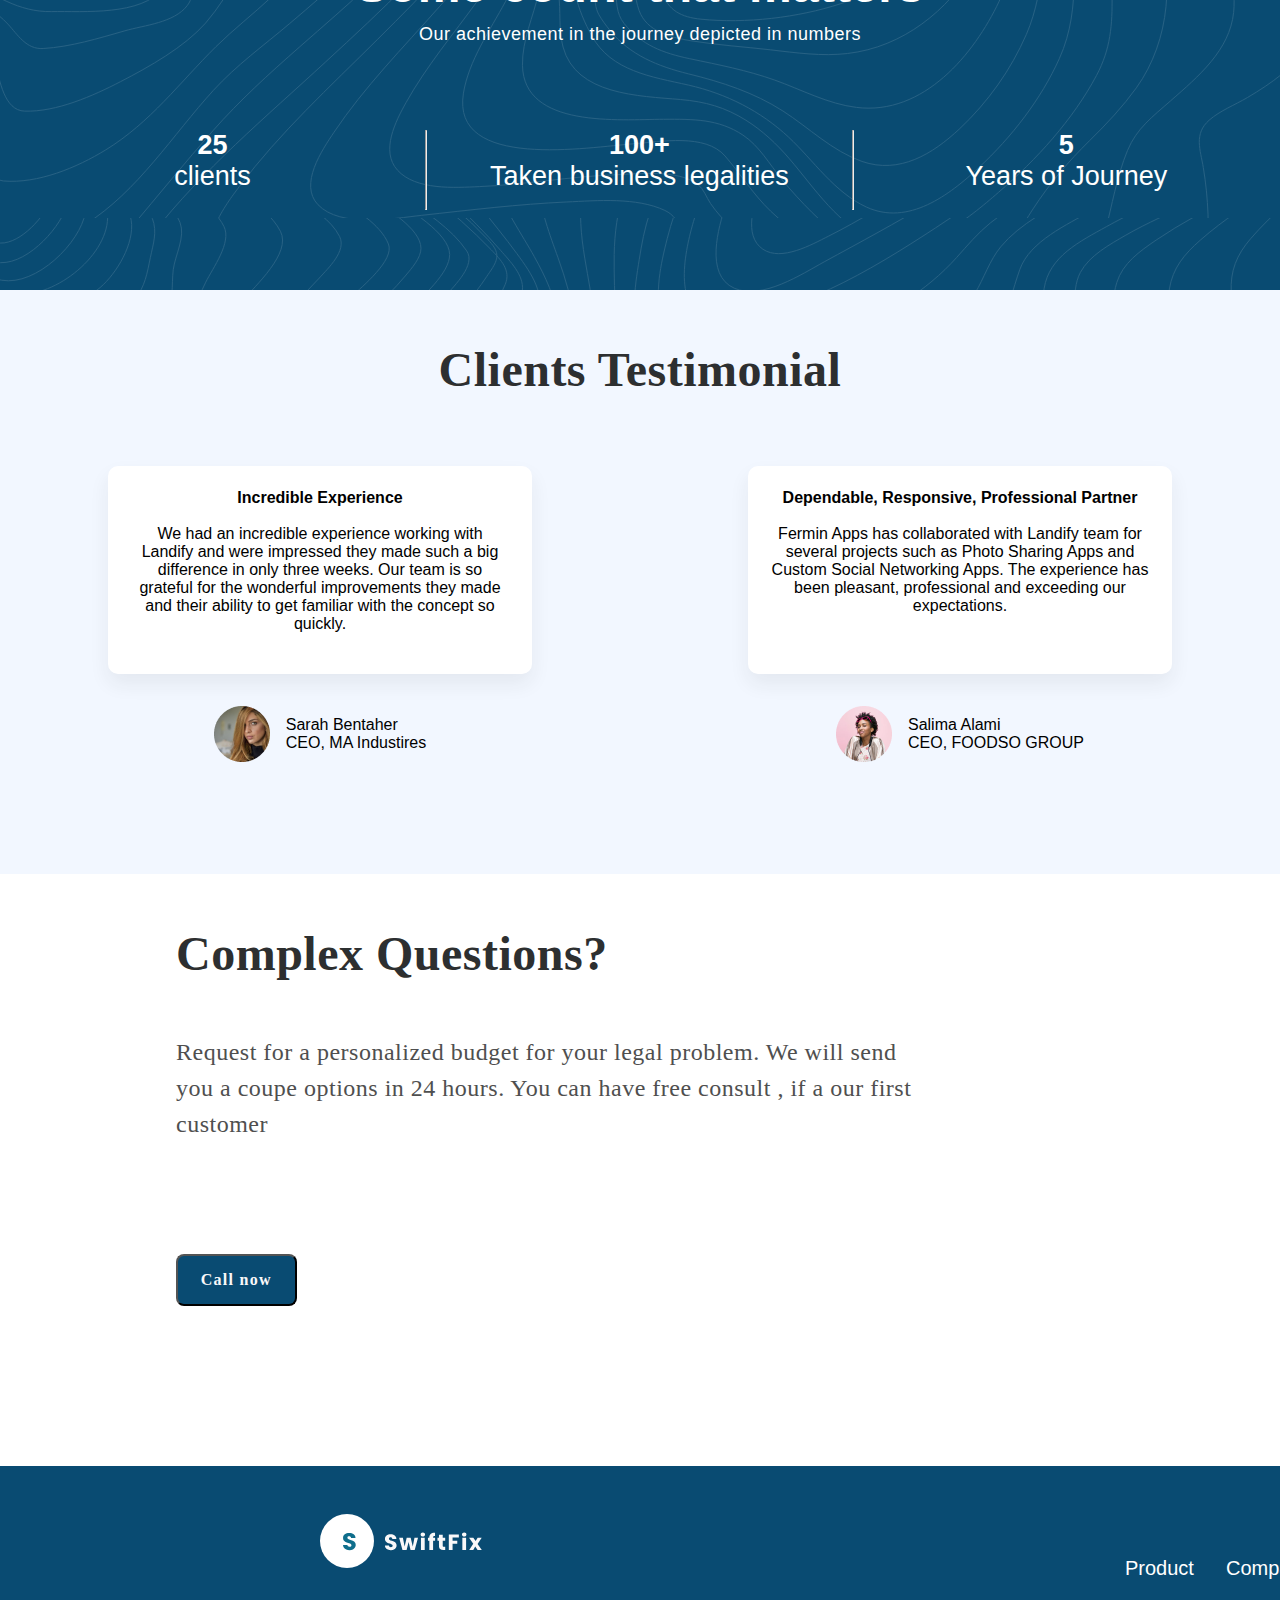
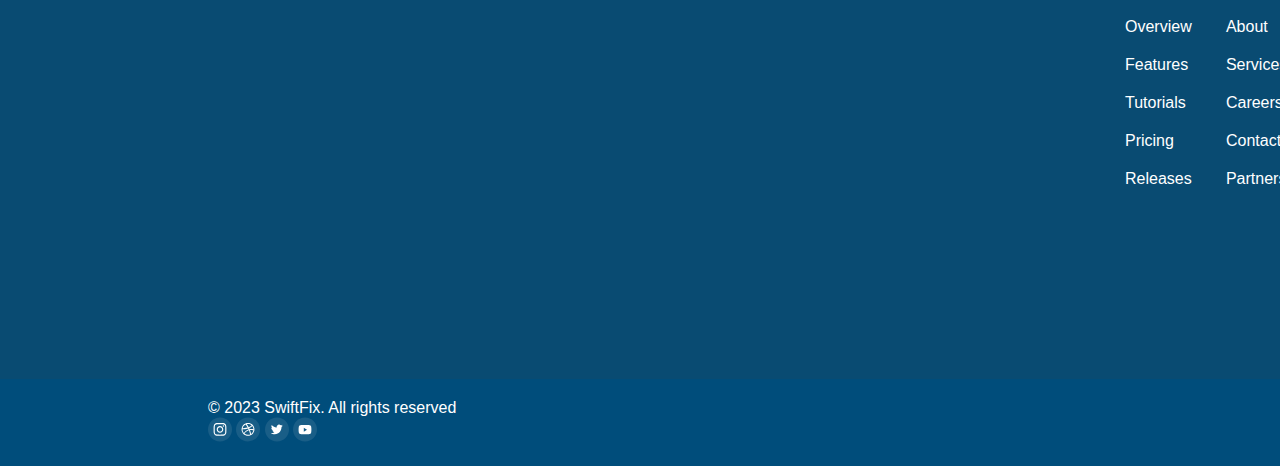
==== commit 7b8597cb: "version 3 : SwiftFix" ====
--- a/index.html
+++ b/index.html
@@ -3,40 +3,45 @@
 <head>
     <meta charset="UTF-8">
     <meta name="viewport" content="width=device-width, initial-scale=1.0">
+     <!-- les sources cachés -->
+     <!-- <meta http-equiv="Cache Control" content="no-cache, no-store, must-revalidate">
+     <meta http-equiv="Pragma" content="no-cache">
+     <meta http-equiv="Expires" content="0"> -->
     <title>SwiftFix</title>
     <link rel="stylesheet" href="style.css">
-    <link href="css/responsive.css" rel="stylesheet" />
-    <!-- Fonts Section -->
-    <link rel="preconnect" href="https://fonts.googleapis.com">
-    <link rel="preconnect" href="https://fonts.gstatic.com" crossorigin>
-    <link href="https://fonts.googleapis.com/css2?family=Inter:wght@200;500&display=swap" rel="stylesheet">
-    <link rel="preconnect" href="https://fonts.googleapis.com">
-    <link rel="preconnect" href="https://fonts.gstatic.com" crossorigin>
-    <link href="https://fonts.googleapis.com/css2?family=Plus+Jakarta+Sans:wght@300;700&display=swap" rel="stylesheet">
-    <link rel="preconnect" href="https://fonts.googleapis.com">
-    <link rel="preconnect" href="https://fonts.gstatic.com" crossorigin>
-    <link href="https://fonts.googleapis.com/css2?family=Playfair+Display:wght@700;900&display=swap" rel="stylesheet">
-    <!-- End Fonts Section -->
+
+    <link rel="stylesheet" href="https://cdnjs.cloudflare.com/ajax/libs/font-awesome/4.7.0/css/font-awesome.min.css">
+    <link rel="stylesheet" href="responsive-home.css">
 </head>
 
 <body>
     <header>
         <div class="header">
-            <div class="logo">
-                <img src="images/logo.svg" alt="img">
-                <p>SwiftFix</p>
-            </div>
-            <div class="navigation">
-                <div class="menu">
-                    <ul>
+                <img class="logo" src="images/logo.svg" alt="img">
+                <div class="navigation">
+                <div>
+                    <ul class="menu">
                         <li><a href="index.html">HOME</a></li>
                         <li><a href="about.html">ABOUT US</a></li>
                         <li><a href="services.html">SERVICES</a></li>
                         <li><a href="contact.html">CONTACT US</a></li>
                     </ul>
                 </div>
-                <div>
-                    <img src="images/recherche.svg" alt="recherche">
+                <div class="recherche">
+                    <img class="recherche-icon" src="images/recherche.svg" alt="recherche">
+                    <div class="input">
+                        <input type="text" placeholder="recherche">
+                    </div>
+                </div>
+                <div class="dropdown">
+                    <div class="toggle"><i class="fa fa-bars"></i></div>
+                        <ul class="list-menu">
+                        <li><a href="index.html">HOME</a></li>
+                        <li><a href="about.html">ABOUT US</a></li>
+                        <li><a href="services.html">SERVICES</a></li>
+                        <li><a href="contact.html">CONTACT US</a></li>
+                        </ul>               
+                    </div>
                 </div>
             </div>
         </div>
@@ -66,43 +71,45 @@
             <div class="n-service">
                 <div class="service">
                     <img src="images/Circle.svg" alt="image">
-                    <h4>Equipment Maintenance</h4>
+                    <h4 style="margin-top: 1rem;">Equipment Maintenance</h4>
                     <p>Our equipment maintenance team ensures that your machinery operates at peak efficiency</p>
                 </div>
                 <div class="service">
                     <img src="images/Bag.svg" alt="image">
-                    <h4>Facility Maintenance</h4>
+                    <h4 style="margin-top: 1rem;">Facility Maintenance</h4>
                     <p>We provide comprehensive facility maintenance services to keep your premises safe and functional</p>
                 </div>
                 <div class="service">
                     <img src="images/Rocket.svg" alt="image">
-                    <h4>Information and Technology</h4>
+                    <h4 style="margin-top: 1rem;">Information and Technology</h4>
                     <p>Our information and technology experts offer cutting-edge solutions for your IT needs</p>
                 </div>
                 <div class="service">
                     <img src="images/User-Arrows.svg" alt="image">
-                    <h4>Other Services Of Maintenance</h4>
+                    <h4 style="margin-top: 1rem;">Other Services Of Maintenance</h4>
                     <p>In addition to maintenance, we offer a range of other services to support your business</p>
                 </div>
             </div>
         </div>
 <!---------------section de comptage------------------>
         <div class="home-section3">
-            <img  class="background" src="images/background.svg" alt="background">
+            <!-- <img  class="background" src="images/background.svg" alt="background"> -->
             <div class="count-matters">
                 <h4><strong>Some count that matters</strong></h4>
                 <p>Our achievement in the journey depicted in numbers</p>
             </div >
             <div class="countainer">
-                <div class="client-number">
+                <div class="col_count">
                     <h4><strong >25</strong></h4>
                     <p>clients</p>
                 </div>
-                <div class="businnes">
+                <hr>
+                <div class="col_count">
                     <h4><strong>100+</strong></h4>
                     <p>Taken business legalities</p>
                 </div>
-                <div class="years">
+                <hr>
+                <div class="col_count">
                     <h4><strong>5</strong></h4>
                     <p>Years of Journey</p>
                 </div>
@@ -112,8 +119,9 @@
 <!---------------section des clients------------------>
     <section class="home-section4">
         <h4 class="client">Clients Testimonial</h4>
-        <div class="client1">
-            <div class="vue1">
+        <div class="countainer_section4">
+            <div class="clients">
+            <div class="vue">
                 <h4><strong>Incredible Experience</strong></h4><br>
                 <p>We had an incredible experience working with Landify and were impressed they made such a big difference in only three weeks. Our team is so grateful for the wonderful improvements they made and their ability to get familiar with the concept so quickly.</p><br>
             </div>
@@ -125,19 +133,21 @@
                     CEO, MA Industires
                 </p>
             </div>
-        </div>
+            </div>
         
-        <div class="client2">
-            <div class="vue2">
-                <h4><strong>Dependable, Responsive, Professional Partner</strong></h4><br>
-                <p>Fermin Apps has collaborated with Landify team for several projects such as Photo Sharing Apps and Custom Social Networking Apps. The experience has been pleasant, professional and exceeding our expectations.</p>
-            </div>
-            <div class="persone2">
-                <img src="images/Photo2.png" alt="client">
-                <p><span>Salima Alami</span><br>
-                    CEO, FOODSO GROUP
-                </p></div>
-        </div>
+            <div class="clients">
+                <div class="vue">
+                    <h4><strong>Dependable, Responsive, Professional Partner</strong></h4><br>
+                    <p>Fermin Apps has collaborated with Landify team for several projects such as Photo Sharing Apps and Custom Social Networking Apps. The experience has been pleasant, professional and exceeding our expectations.</p>
+                </div>
+                <div class="persone2">
+                    <img src="images/Photo2.png" alt="client">
+                    <p><span>Salima Alami</span><br>
+                        CEO, FOODSO GROUP
+                    </p></div>
+            </div>
+        </div>
+        
         
     </section>
 <!---------------section de question------------------>
@@ -198,5 +208,6 @@
     </div>
     </div>
 </footer>
+<script src="header.js"></script>
 </body>
-</html>
+</html>--- a/style.css
+++ b/style.css
@@ -1,5 +1,6 @@
 * {
     padding: 0; 
+    /* border: 1px solid red; */
     margin: 0px;
     box-sizing: border-box; /*siri fa7mi7*/
     font-family: poppins,sans-serif;
@@ -7,61 +8,109 @@
     scroll-behavior: smooth;
 }
 
+header {
+   position: sticky;
+   top: 0;
+   z-index: 90;
+}
+
 .header {
-    background-color: #ffffff;
+   background-color: #ffffff;
     display: flex;
+    align-items: center;
     justify-content: center;
-    align-items: center;
-    gap: 3em;
-
-}
-
-.logo {
-
-    display: flex;
+    width: 100%;
     flex-direction: row;
-    align-items: center;
-    margin-left: 20rem;
+
+}
+   .logo {
+      margin-left: 13rem;
+      width: 13%;   
+  }
+
+
+
+.navigation {
+   width: 47%;
+   display: flex;
+   justify-content: space-evenly;
+   align-items: center;
     
 }
 
-.logo p {
-    margin-left: 10px;
-    font-size: 22px;
-}
-
-.navigation {
-    /* width : 50%;  */
-    width: 100%;
-    display : flex;
-    justify-content: center;
-    align-items: center;
-    gap: 20px;
-    
-}
-
-.menu ul {
-    display : flex;
+.menu {
+   display: flex;
+   flex-direction: row;
+   align-items: center;
     list-style: none;
     align-items: center;
-    color: #ffffff;
- }
-
- .menu ul > li {
+}
+
+ .menu li {
     padding-right: 25px;
     letter-spacing:  2px;
  }
+
+ .menu li >a {
+   color: black;
+ }
+
+ .menu-list li >a:hover {
+   color: #004D7B;
+   text-decoration-line: underline;
+ }
+
+ .toggle i {
+   display: none;
+}
+
+.list-menu {
+   position: absolute;
+   left: 0;
+   top : 10%;
+   background-color: #d5dade;
+   display: none;
+   width: 100%;
+   height: 25%;
+   text-align: center;
+   padding: 3%;
+   list-style: none;
+   line-height: 169%;
+   letter-spacing: 0.2em;
+   font-size: 100%;
+}
+.list-menu > li >a {
+   color:white;
+}
+/* --recherche */
+
+.recherche {
+   display: flex;
+            width: 5%;
+            align-items: center;
+}
+.recherche-icon {
+   margin-left: -22px;
+}
+.recherche.active {
+   width: 20%;
+}
+.input {
+   position: absolute;
+   left : 74%;
+   display: none;
+}
 
 
 /* ---------------------------------------------------- section 1------------------------------------------------------ */
 .home-section1 {
    display : flex;
    flex-direction: row;
-   justify-content: center;
+   justify-content: space-evenly;
 }
 
  .section {
-    width : 25%;
+    flex: 0 0 25%;
  }
 
  .section h2 {
@@ -111,13 +160,11 @@
 .bloc {
     width: 382px;
     height: 114px;
-    position: absolute;
-    bottom: -16px;
-    right : 143px;
+    margin: 0 auto;
     border-radius: 10px;
     background: #FFF;
     box-shadow: 0px 39px 100px rgba(25, 62, 108, 0.12);
-    color: #000000;
+    color: #33475B;
     text-align: center;
     font-family: Plus Jakarta Sans;
     font-size: 24px;
@@ -126,7 +173,7 @@
     line-height: 36px;
  }
  .bloc p {
-    color: #000000;
+    color: #87898C;
     text-align: center;
     font-family: Plus Jakarta Sans;
     font-size: 16px;
@@ -136,19 +183,16 @@
  }
  /* -----------------------------------------------------section services---------------------------------------------- */
  .home-section2 {
-   padding: 3em;
-   background-color: #F2F7FF;
-   display: flex;
-   flex-direction: row;
-   justify-content: center;
+   padding: 4em 0rem;
+    background-color: #F2F7FF;
+    display: flex;
+    flex-direction: row;
+    justify-content: center;
  }
 
  .question {
-   width : 30%;
-   width: 419.309px;
-   height: 302px;
-   flex-shrink: 0;
-   margin : 100px 0 190px 0;
+   flex: 0 0 50%;
+    padding: 7% 11%;
  }
 
 .question h3 {
@@ -162,7 +206,7 @@
 }
 
 .question p {
-   color: #000000;
+   color: var(--neutral-grey-5, #8B8C8C);
    font-feature-settings: 'clig' off, 'liga' off;
    font-family: Poppins;
    font-size: 20px;
@@ -174,23 +218,21 @@
 }
 
 .n-service {
-   margin-top: 20px;
-   width: 649px;
-   height: 534px;
-   display: flex;
-   flex-wrap: wrap;
+   flex: 0 0 50%;
+   
+   /* media ... block */
  }
 
 .service {
-   display: flex;
-   width: 256px;
-   padding: 24px;
-   flex-direction: column;
-   align-items: flex-start;
-   gap: 18px;
-   background-color: #FFF;
-   margin: 15px 10px 15px 10px;
-   box-shadow: 0px 18px 58px 16px rgba(0, 0, 0, 0.06);
+   display: inline-block;
+    width: 34%;
+    height: 230px;
+    vertical-align: top;
+    margin-bottom: 1rem;
+    margin-right: 2rem;
+    padding: 14px 17px;
+    background-color: #FFF;
+    box-shadow: 0px 18px 58px 16px rgba(0, 0, 0, 0.06)
 
  }
 
@@ -204,17 +246,22 @@
  }
 
 .service p {
-   color: #000000;
+   color: var(--neutral-grey-5, #8B8C8C);
    font-family: Plus Jakarta Sans;
    font-size: 14px;
    font-style: normal;
    font-weight: 400;
    letter-spacing: 0.3px;
+   margin-top: 1rem;
  }
 
  /* -------------------------------------------------- section de comptage-------------------------------------------- */
  .home-section3 {
    position: relative;
+   background-image: url(images/background.svg);
+   text-align: center;
+   padding-top: 4rem;
+   padding-bottom: 5rem
  }
 
  .background {
@@ -223,10 +270,7 @@
  }
 
  .count-matters {
-   position: absolute;
-   font-size: 19px;
-   top : 70px;
-   left: 700px;
+    font-size: 19px;
    text-align: center;
  }
 
@@ -252,14 +296,23 @@
    font-weight: 400;
    line-height: 32px; /* 177.778% */
    letter-spacing: 0.5px;
+   margin-bottom: 5rem;
  }
 
  .countainer {
-   position: absolute;
-   top : 250px;
-   left: 640px;
-   display: flex;
-   gap : 200px;
+   display: flex;
+ }
+ .col_count{
+   text-align: center;
+    flex: 0 0 33.2%;
+    color: white;
+    font-size: 27px;
+ }
+ hr{
+   height: 80px;
+ }
+ .countainer_section4{
+
  }
 
 /* ----------- */
@@ -309,19 +362,17 @@
 
  /* ------------------------------------------------section des clients------------------------------------------------ */
  .home-section4 {
-    background-color: #F2F7FF;
-    padding : 10rem 0 6rem 0;
-    position: relative;
-    display : flex;
-    flex-direction: row;
-    justify-content: center;
-    gap : 100px;
-
+   background-color: #F2F7FF;
+   padding: 3rem 0 7rem 0;
+
+ }
+ .countainer_section4{
+   display: flex;
+    justify-content: space-around;
+    margin-top: 4rem;
  }
 
  .client {
-   position: absolute;
-   top : 45px;
    color: var(--neutral-grey-7, #2D2F30);
    text-align: center;
    font-feature-settings: 'salt' on, 'liga' off;
@@ -333,20 +384,19 @@
    letter-spacing: 0.5px;
 }
 
-.client1 {
-   display : flex;
-   flex-direction: column;
-}
-
- .vue1 {
-    width: 540px;
-    height: 220px;
-    text-align: center;
-    border-radius: 10px;
-    background: #ffffff;
-    box-shadow: 0px 10px 20px rgba(41, 41, 42, 0.07);
-    padding : 10px;
-    padding-top : 60px;  
+.clients {
+   display: flex;
+    flex-direction: column;
+    flex: 0 0 33.2%;
+}
+
+ .vue {
+   padding: 23px;
+   text-align: center;
+   border-radius: 10px;
+   height: -webkit-fill-available;
+   background: #ffffff;
+   box-shadow: 0px 10px 20px rgba(41, 41, 42, 0.07);
  }
 
 /* .triangle {
@@ -388,8 +438,7 @@
  }
  /* --------------------------------------------------section des question-------------------------------------------- */
  .home-section5 {
-   text-align: left;
-   margin: 3em 0 0 21em;
+   padding: 3rem 11rem;
 }
 
  .home-section5 h4{
@@ -405,15 +454,15 @@
 
 .home-section5 p {
    margin: 2em 0 1em 0;
-   width: 821px;
-   height: 129.393px;
+   width: 80%;
    color: var(--neutral-grey-6, #4F4F4F);
    font-family: Poppins;
    font-size: 24px;
    font-style: normal;
    font-weight: 400;
-   line-height: 36px; /* 150% */
+   line-height: 36px; 
    letter-spacing: 0.5px;
+   margin-bottom: 7rem;
 }
 
 .home-section5 button {
@@ -425,7 +474,6 @@
    font-size: 1rem;
    font-style: normal;
    font-weight: 700;
-   line-height: 140.5%; /* 22.48px */
    letter-spacing: 1.28px;
    margin-bottom: 7rem;
    padding: 15px;
@@ -433,400 +481,26 @@
 
 
 
-/* -------------------------------------------------about us-------------------------------------------------------- */
-/* ----------------------------------------------------------------------------------------------------------------- */
-.section-about1 {
-   position: relative;
-   
-}
-
-.background-about {
-   filter: opacity(90%);
-   width: 100%;
-   height: auto;
-   /* max-width: 200%; */
-   /* height: 29rem; */
-   /* max-height: auto; */
-}
-
-.who-are-we p {
-   position: absolute;
-   top: 177px;
-   left: 360px;
-   color: #094B72;
-   font-size: 95px;
-   font-weight: 600;
-   font-family: 'Plus Jakarta Sans';
-}
-
-.who-are-we h1{
-    position: absolute;
-    top: 82px;
-    left: 362px;
-    letter-spacing: 6px;
-    font-weight: 3;
-}
-
-.welcome {
-   padding: 2em 0 2em 0;
-   display: flex;
-   justify-content: center;
-   background-color: #537895;
-   background-image: linear-gradient(315deg, #537895 0%, #09203f 74%);
-   color: white;
-   
-}
-/* ------------------------------------------------article---------------------------------------------------------- */
-.about-us {
-   /* max-width: 200%; */
-   max-height: auto;
-   display: flex;
-   justify-content: center;
-   margin: 2em 0 2em 0;
-}
-
-.article {
-   display: flex;
-    flex-direction: row;
-    align-items: center;
-    justify-content: center;
-    gap: 1rem;
-    width: 55%;
-    background-color: #f9fcff;
-    background-image: linear-gradient(147deg, #f9fcff 0%, #dee4ea 74%);
-}
-
-.contenu1 {
-   width: 45%;
-   margin-top: 43px;
-}
-
-.contenu1 h2 {
-   font-size: 50px;
-   color: #094B72;
-   font-family: Playfair Display;
-   font-style: normal;
-   font-weight: 700;
-   line-height: 120%; /* 108px */
-   letter-spacing: 1.8px;
-   margin : 20px 0 20px 0;
-}
-
-.contenu1 p, .contenu2 p {
-   color: var(--neutral-grey-6, #4F4F4F);
-   font-family: Plus Jakarta Sans;
-   font-size: 18px;
-   font-style: normal;
-   font-weight: 500;
-   line-height: 158%;
-   letter-spacing: 0.5px;
-   margin-bottom: 40px;
-   margin-top: 44px;
-}
-
-.contenu2 button, .contenu1 button {
-   border-radius: 8px;
-   background: #094B72;
-   color: var(--neutral-grey-1, #F9F8F9);
-   font-family: Plus Jakarta Sans;
-   font-size: 16px;
-   font-style: normal;
-   font-weight: 700;
-   line-height: 140.5%; /* 22.48px */
-   letter-spacing: 1.28px;
-   margin-bottom: 7rem;
-   padding: 15px;
-}
-
-.technicien {
-   width: 30%;
-   height: 20rem;
-   margin-left: 10px;
-   border-radius: 10px; 
-}
-/* --------------------------------------------- section d'historique ---------------------------------------------- */
-button {
-   cursor: pointer;
-}
-
-.history {
-   height: 522px;
-   background-color: #F2F7FF;
-   padding-bottom: 20px;
-   display: flex;
-   flex-direction: row;
-   align-items: center;
-   justify-content: center;
-}
-
-.contenu2 {
-   width: 40%;
-   margin-top: 43px;
-   margin-right: 18rem;
-}
-
-.pic {
-   display: flex;
-   justify-content: center;
-   align-items: center;
-}
-
-.pic-his {
-    margin-top: 55px;
-    width: 50%;
-}
-
-.contenu2 h3 {
-   color: #094B72;
-   font-family: Playfair Display;
-   font-size: 50px;
-   font-style: normal;
-   font-weight: 700;
-   line-height: 120%; /* 108px */
-   letter-spacing: 1.8px;
-   margin : 20px 0 20px 0;
-}
-
-.contenu2 span {
-   color : #094B72;
-}
-
-/* ---------------------------------------------------comment---------------------------------------------------------- */
-.client-comments {
-   /* max-width: 200%;
-   max-height: auto; */
-   margin: 3rem 0 3rem 0;
-   display: flex;
-   flex-direction: row;
-   gap : 50px;
-   justify-content: center;
-}
-
-.comments {
-   background-color: #ffffff;
-   border-radius: 10px 30px 0px 90px;
-   box-shadow: 0px 10px 20px rgba(41, 41, 42, 7);
-   width: 20%;
-   height: 20em;
-   font-size: 25px;
-}
-
-.person {
-   padding: 2rem 2rem 0rem 2rem;
-}
-
-.person h4 {
-   margin-bottom: 10px;
-   font-family: Poppins;
-   font-size: 25px;
-   font-style: normal;
-}
-
-.person p {
-   font-family: Poppins;
-   font-size: 20px;
-   font-style: normal;
-}
-
-.comment {
-   width: 2em;
-   height: 2em;
-   display: flex;
-   margin: 1em 0em 0em 12em;
-}
-
-.personnage {
-   margin-left: 1em;
-   width: 5em;
-   height: 4em;
-}
-
-.etoiles {
-   width : 1em;
-   height: 1em;
-}
-/* ---------------------------------------------------services----------------------------------------------------------- */
-/* -------------------------------------------------------------------------------------------------------------------- */
-.our-services h2 {
-    filter: opacity(80%);
-    font-size: 68px;
-    color: white;
-    position: absolute;
-    top: 300px;
-    left: 362px;
-    letter-spacing: 6px;
-    font-weight: 3;
-    
-}
-
-.page-service {
-   filter: opacity(80%);
-   padding: 0px 3em 0 23em;
-   display: flex;
-   justify-content: center;
-}
-
-.class-service {
-   margin: 4em 0 6em 0em;
-   width: 110rem;
-   display: flex;
-   flex-wrap: wrap;
-   gap: 2em;
-}
-
-.maintenance-services {
-   padding: 1em;
-   background-color:  #ffffff;
-   /* border: solid 1px; */
-   box-shadow: 0px 10px 20px rgba(41, 41, 42, 0.1);
-   width: 25%;
-   height: 17em;
-   text-align: center;
-   border-radius: 10%;
-
-
-}
-
-.icon {
-   width: 5em;
-   height: 4em;
-   margin-bottom: 15px;
-}
-
-.maintenance-services h4 {
-   margin-bottom: 10px;
-   font-family: Poppins,sans-serif;
-   font-size: 25px;
-   font-style: normal;
-   font-size: 20px;
-   margin-bottom: 15px;
-}
-/* ---------------------------------------------------contact-------------------------------------------------------- */
- /* ------------------------------------------------------------------------------------------------------------------ */
- .contact {
-   background-color: #F2F7FF;
-   padding: 4rem 0 4rem 12rem;
-   display: flex;
-   flex-direction: row;
-   gap : 7em;
-
-}
-
-.form {
-   padding: 0em 4em 2em 4em;
-}
-
-.form h3 {
-   color: #094B72;
-   font-family: Playfair Display, sans-serif;
-   font-size: 40px;
-   font-style: normal;
-   font-weight: 700;
-   line-height: 120%; /* 108px */
-   letter-spacing: 1.8px;
-}
-
-.info {
-   display: flex;
-   flex-direction: column;
-}
-
-.info input {
-   font-size: 16px;
-   width: 43em;
-   height: 3em;
-   margin-top: 20px;
-   padding: 7px;
-   background: #FFF;
-   border-style: none;
-   border-bottom: 2px grey solid;
-   box-shadow: rgba(50, 50, 93, 0.25) 0px 6px 12px -2px;
-   /* border-radius: ; */
-}
-
-.info select {
-   font-size: 16px;
-   color: grey;
-   width: 43em;
-   height: 3em;
-   margin-top: 20px;
-   padding: 7px;
-   background: #FFF;
-   border-style: none;
-   border-bottom: 2px grey solid;
-   box-shadow: rgba(50, 50, 93, 0.25) 0px 6px 12px -2px;
-}
-
-.info textarea {
-   font-size: 16px;
-   width: 43em;
-   height: 8em;
-   margin-top: 20px;
-   padding: 7px;
-   border-style: none;
-   border-bottom: 2px grey solid;
-   background: #FFF;
-   box-shadow: rgba(50, 50, 93, 0.25) 0px 6px 12px -2px;
-}
-
-.info button {
-   width: 10em;
-   border-radius: 8px;
-   background: #094B72;
-   color: var(--neutral-grey-1, #F9F8F9);
-   font-family: Plus Jakarta Sans;
-   font-size: 1rem;
-   font-style: normal;
-   font-weight: 700;
-   line-height: 140.5%; /* 22.48px */
-   letter-spacing: 1.28px;
-   margin-bottom: 7rem;
-   padding: 15px;
-   margin : 1em 0 2em 0;
-}
-
-.MAP {
-   
-   margin: 3em 0em 0 0;
-   border-radius: 10px;
-   box-shadow: 0px 10px 20px rgba(41, 41, 42, 7);
-   
-}
-
-.tele , .email {
-   padding: 20px;
-   margin-top:2em;;
-   display: flex;
-   flex-direction: row;
-   gap : 2em;
-}
-
-.tele img, .email img {
-   width : 2em;
-   height: 2em;
-}
-
-.tele p, .email p {
-   font-size: 20px;
-}
 /* ---------------------------------------------------footer----------------------------------------------------------- */
 /* -------------------------------------------------------------------------------------------------------------------- */
 .feets {
-   height: 400px;
+   display: flex;
+   flex-direction: column;
+}
+.feet1 {
    background-color: #094B72;
-   /* color:ffffff; */
-   display: flex;
-   flex-direction: column;
-}
-.feet1 {
-   
-   background-color: #094B72;
-   color : #FFF;
-   display : flex;
-   flex : arrow;
-   /* justify-content :space-evenly; */
-   gap: 40rem;
-   padding: 0 0 9rem 10rem;
+    color: #FFF;
+    display: flex;
+    flex: arrow;
+    gap: 40rem;
+    padding: 0 0 9rem 10rem;
+    /* @mdeia .... {
+          background-color: #094B72;
+    color: #FFF;
+    display: block;
+    flex: arrow;
+    gap: 40rem;
+    padding: 0 0 9rem 10rem;} */
 }
 
 .pf1 {
@@ -837,12 +511,13 @@
 
 
 .pf2 {
-   display : flex;
-   flex : arrow;
-   justify-content: center;
-   align-items: center;
-   gap : 2rem;
-   padding-top : 4rem;
+   display: flex;
+    flex: arrow;
+    justify-content: center;
+    align-items: center;
+    gap: 2rem;
+    padding-top: 4rem;
+    /*  media....{   display: block;; */
 
    
 }
@@ -869,21 +544,24 @@
 
 
 .feet2{
-   background-color: #004D7B;
-   display: flex;
-   flex-direction: row;
-   align-items: center;
-   gap : 57rem;
-   padding: 0 0 3rem 19rem;
-   color : #ffffff;
+   /* background-color: #004D7B;
+    display: flex;
+    justify-content: space-between;
+    align-items: center;
+    padding: 20px 13rem;
+    color: #ffffff; */
+    background-color: #004D7B;
+    display: block;
+    justify-content: space-between;
+    align-items: center;
+    padding: 20px 13rem;
+    color: #ffffff;
 }
 
 .logo2 {
-   display: flex;
-   flex-direction: row;
-   align-items: center;
    margin-left: 10rem;
    margin-top: 3em;
    display: block;
-}
-
+   
+}
+
--- a/responsive-home.css
+++ b/responsive-home.css
@@ -0,0 +1,192 @@
+@media screen and (min-width : 413px) and (max-width : 767px) {
+    .menu-b {
+        display: none;
+        
+    }
+
+    header {
+        position: static;
+    }
+
+    .header {
+        flex-direction: column-reverse;
+    }
+
+    .logo {
+        margin-left: -53%;
+        margin-top: 2%;
+        width: 40%;
+    }
+
+    .menu {
+        display: none;
+    }
+
+    .toggle i {
+        display: block;
+        font-size: 2rem;
+        position: absolute;
+        margin-left: 29%;
+        margin-top: 5%;
+    }
+     
+    .recherche {
+        flex-direction: row-reverse;
+    position: absolute;
+    right: 35%;
+    top: -6px;
+    }
+    
+    }
+
+    @media screen and (min-width : 413px) and (max-width : 767px){
+        .home-section1 {
+            display: block;
+            flex-direction: row;
+            justify-content: space-evenly;
+            text-align: center;
+        }
+        .section {
+      
+            margin: 13px;
+        }
+        
+        .section h2 {
+            color: #094B72;
+            font-family: Playfair Display;
+            font-size: 33px;
+            font-style: normal;
+            font-weight: 700;
+            line-height: 120%;
+            letter-spacing: 1.38px;
+            margin-bottom: 25px;
+        }
+        .section p {
+            color: var(--neutral-grey-6, #4F4F4F);
+            font-family: Plus Jakarta Sans;
+            font-size: 22px;
+            font-style: normal;
+            font-weight: 300;
+            line-height: 158%;
+            letter-spacing: 0.5px;
+            margin-bottom: 3rem;
+        }
+    
+        .image {
+            display: none;
+        }
+        .home-section2 {
+            padding: 4em 0rem;
+            background-color: #F2F7FF;
+            display: block;
+            flex-direction: row;
+            justify-content: center;
+        }
+    
+        .question {
+            flex: 0 0 50%;
+            padding: 7% 11%;
+            text-align: center;
+        }
+        .service {
+                display: inline-block;
+                width: 53%;
+                height: 230px;
+                vertical-align: top;
+                margin-bottom: 1rem;
+                margin-left: 6rem;
+                padding: 14px 17px;
+                background-color: #FFF;
+                box-shadow: 0px 18px 58px 16px rgba(0, 0, 0, 0.06);
+        }
+        .home-section3 {
+            position: relative;
+            background-image: url(images/background.svg);
+            text-align: center;
+            padding-top: 4rem;
+            padding-bottom: 5rem;
+        }
+        .count-matters {
+            font-size: 19px;
+            text-align: center;
+        }
+        .countainer {
+            display: block;
+        }
+        .home-section4 {
+            background-color: #F2F7FF;
+            padding: 3rem 0 7rem 0;
+        }
+    
+        .countainer_section4 {
+            display: block;
+            justify-content: space-around;
+            margin-top: 4rem;
+        }
+    
+        .home-section5 {
+            padding: 0;
+        text-align: center;
+        }
+    
+        .home-section5 h4 {
+            margin: 0px 1em;
+            color: var(--neutral-grey-7, #2D2F30);
+            font-family: Playfair Display;
+            font-size: 36px;
+            font-style: normal;
+            font-weight: 636px;
+            line-height: 64px;
+            letter-spacing: 0.5px;
+        }
+    
+        .home-section5 p {
+            margin: 2em 2em;
+        width: 80%;
+        color: var(--neutral-grey-6, #4F4F4F);
+        font-family: Poppins;
+        font-size: 24px;
+        font-style: normal;
+        font-weight: 400;
+        line-height: 36px;
+        letter-spacing: 0.5px;
+        }
+    
+        .home-section5 button {
+            width: 48%;
+            border-radius: 8px;
+            background: #094B72;
+            color: var(--neutral-grey-1, #F9F8F9);
+            font-family: Plus Jakarta Sans;
+            font-size: 1rem;
+            font-style: normal;
+            font-weight: 700;
+            letter-spacing: 1.28px;
+            margin-bottom: 7rem;
+            padding: 15px;
+            margin-left: 0em;
+        }
+    }
+
+    @media screen and (min-width : 413px) and (max-width : 767px) {
+        .feet1 {
+            background-color: #094B72;
+            color: #FFF;
+            display: block;
+            padding: 0;
+        }
+        .logo2 {
+            margin-left: 6rem;
+            margin-top: 3em;
+            display: block;
+        }
+        .feet2 {
+            background-color: #004D7B;
+            display: block;
+            justify-content: space-between;
+            align-items: center;
+            padding: 5px;
+            color: #ffffff;
+            text-align: center;
+        }
+    }